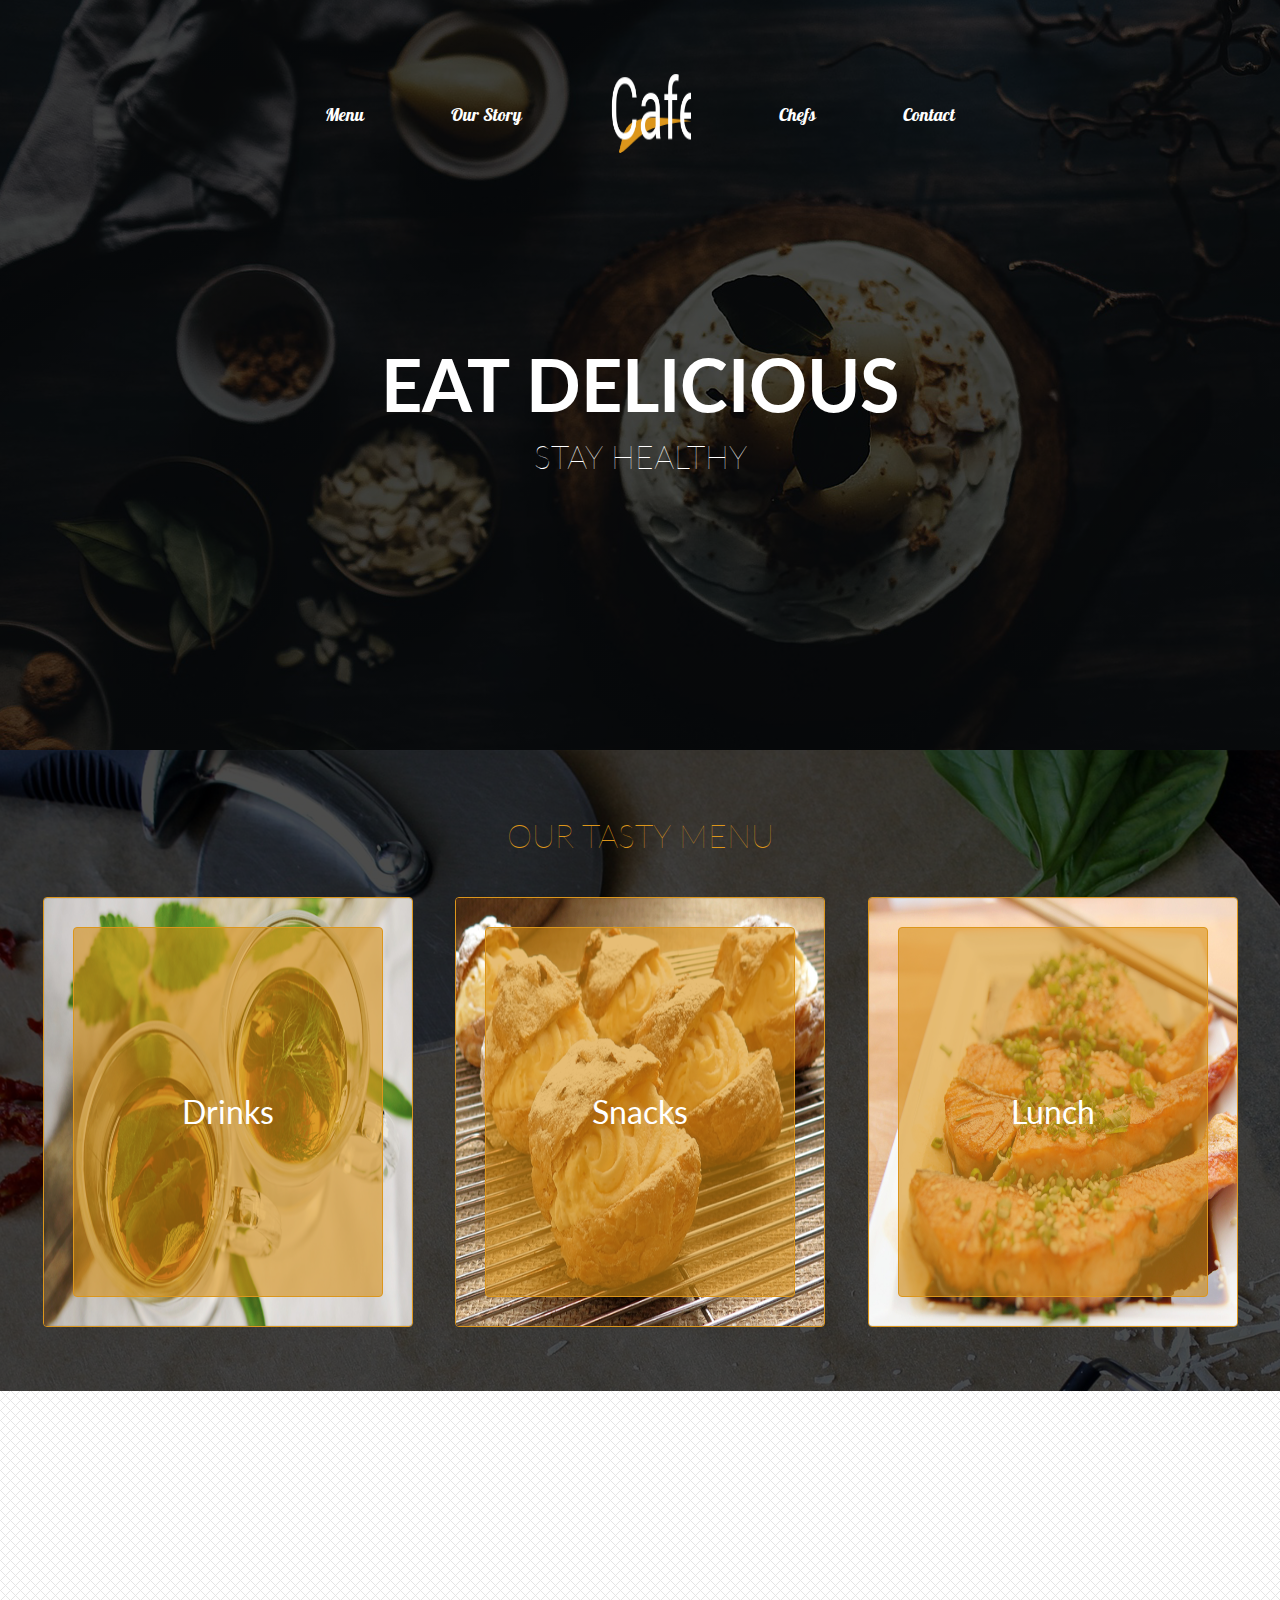
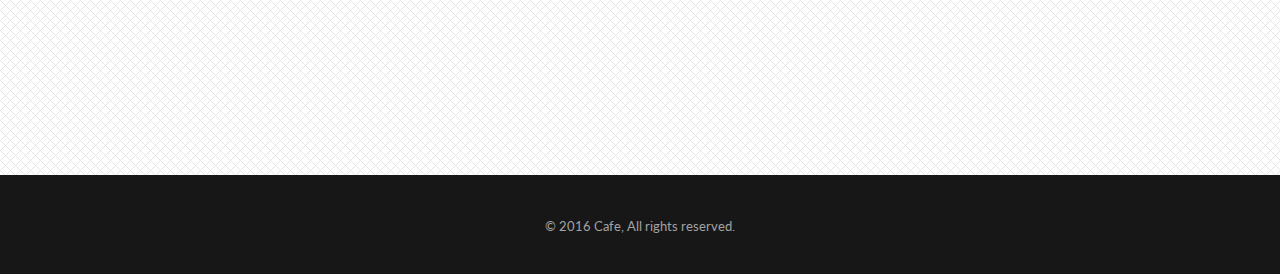
==== index.html @ c52a4cad "Google map added" ====
<!DOCTYPE html>
<html lang="en">
<head>
    <meta charset="UTF-8">
    <meta http-equiv="X-UA-Compatible" content="IE=edge">
    <meta name="viewport" content="width=device-width, initial-scale=1.0">
    <title>cafe</title>
    <link rel="shortcut icon" href="./assets/images/logo.png" type="image/x-icon">
    <!-- css -->
    <link rel="stylesheet" href="assets/css/style.css">
    <!-- responsive css -->
    <link rel="stylesheet" href="assets/css/responsive.css">
</head>
<body>
    
    <section class="container">
        <!-- header -->
        <header>
            <div class="bg-image">
                <nav>
                    <div class="responsive-logo">
                        <img src="assets/images/logo.png" alt="logo">
                    </div>
                    <div class="hamburger">
                        <div class="line1"></div>
                        <div class="line2"></div>
                        <div class="line3"></div>
                    </div>
                    <ul class="nav-links">
                        <li><a href="#menu">Menu</a></li>
                        <li><a href="our-story.html">Our Story</a></li>
    
                        <div class="logo">
                            <img src="assets/images/logo.png" alt="logo">
                        </div>
                        <li><a href="our-story.html#chef">Chefs</a></li>
                        <li><a href="#">Contact</a></li>
                    </ul>
                </nav>        
                <div class="hero-text">
                    <h1>Eat delicious</h1>
                    <h2>stay healthy</h2>
                </div>
            </div>
        </header>

        <!-- main -->
        <main>
            <!-- our menues -->
            <div id="menu" class="our-menu-container">
                <h2 class="text-center text-gold mb-3">Our tasty menu</h2>
                <div class="our-menu">
                    <div class="menu">
                        <img src="assets/images/drinks.png" alt="image">
                        <div class="menu-overlay">
                            <a href="#"><span>Drinks</span></a>
                        </div>
                    </div>
                    <div class="menu">
                        <img src="assets/images/snacks.png" alt="image">
                        <div class="menu-overlay">
                            <a href="#"><span>Snacks</span></a>
                        </div>
                    </div>
                    <div class="menu">
                        <img src="assets/images/lunch.png" alt="image">
                        <div class="menu-overlay">
                            <a href="#"><span>Lunch</span></a>
                        </div>
                    </div>
                </div>
            </div>

            <!-- google map -->
            <div class="google-map">
                <iframe src="https://www.google.com/maps/embed?pb=!1m18!1m12!1m3!1d3024.565555259404!2d-74.01563338477845!3d40.705564829332616!2m3!1f0!2f0!3f0!3m2!1i1024!2i768!4f13.1!3m3!1m2!1s0x89c2589a17a81551%3A0xc7db393ae1eff521!2sCharging%20Bull!5e0!3m2!1sen!2sbd!4v1621555816620!5m2!1sen!2sbd" style="border:0;" allowfullscreen="" loading="lazy"></iframe>
            </div>
        </main>

        <!-- footer -->
        <footer>
            <span>© 2016 Cafe, All rights reserved.</span>
        </footer>

    </section>

    <!-- script -->
    <script src="assets/js/script.js"></script>
</body>
</html>
---- assets/css/style.css ----
@import url('https://fonts.googleapis.com/css2?family=Lato&display=swap');
@import url('https://fonts.googleapis.com/css2?family=Pattaya&display=swap');
*{
    margin: 0;
    padding: 0;
    box-sizing: border-box;
}
html{
    scroll-behavior: smooth;
}
body{
    font-family: 'Lato', sans-serif;
    color: #2d2d2d;
    background-image: url('../images/pattern.png');
    line-height: 1.4;
}
a{
    text-decoration: none;
}
ul{
    list-style-type: none;
}
h1{
    font-size: 72px;
    text-transform: uppercase;
}
h2{
    font-size: 32px;
    text-transform: uppercase;
    font-weight: lighter;
}
li{
    font-family: 'Pattaya', sans-serif;
    font-size: 18px;
}
p{
    font-size: 16px;
}
span{
    font-size: 13px;
}
.text-gold{
    color: #DC961B;
}
.text-white{
    color: #FFFFFF;
}
.text-center{
    text-align: center;
}
.mb-3{
    margin-bottom: 3%;
}
.mb-5{
    margin-bottom: 5%;
}
.container{
    max-width: 1600px;
    width: 100%;
    margin: auto;
}

/* header */

header{
    opacity: 1;
    color: #FFFFFF;
    background-color: #171717;
    height: 750px;
}
.custom-header{
    background-color: #171717;
}
.bg-image{
    background-image: linear-gradient(rgba(0, 0, 0, 0.7), rgba(0, 0, 0, 0.7)), url('../images/slider.png');
    width: 100%;
    height: 750px;
}
.hero-text{
    text-align: center;
    padding-top: 8%;
}

/* navigation */

nav{
    width: 100%;
    display: flex;
    z-index: 10;
    padding: 5% 0;
}

.logo{
    padding:1vh 1vw;
    text-align: center;
}
.responsive-logo img {
    height: 2rem;
    width: 2rem;
    display: none;
}
.logo img {
    height: 5rem;
    width: 5rem;
}

.nav-links{
    display: flex;
    list-style: none; 
    width: 800px;
    margin: auto;
    padding: 0 0.7vw;
    justify-content: space-evenly;
    align-items: center;
}
.nav-links li a{
    text-decoration: none;
    margin: 0 0.8vw;
    color: #FFFFFF;
}
.nav-links li a:hover {
    color: #DC961B;
    transition: .4s;
}
.nav-links li {
    position: relative;
}

.hamburger div{
    width: 32px;
    height:3px;
    background: #f2f5f7;
    margin: 5px;
    transition: all 0.3s ease;
}
.hamburger{
    display: none;
}
.toggle .line1{
    transform: rotate(-45deg) translate(-5px,6px);
}
.toggle .line2{
    transition: all 0.7s ease;
    width:0;
}
.toggle .line3{
    transform: rotate(45deg) translate(-5px,-6px);
}

/* our tasty menu */

.our-menu-container{
    background-image: linear-gradient(rgba(0, 0, 0, 0.7), rgba(0, 0, 0, 0.7)), url('../images/our-tasty-menu.png'); 
    width: 100%;
    opacity: 1;
    padding: 5% 0;
}
.our-menu{
    display: flex;
    align-items: center;
    justify-content: space-evenly;
}
.menu{
    width: 370px;
    height: 430px;
    border-radius: 4px;
    position: relative;
}
.menu img{
    width: 370px;
    height: 430px;
    display: block;
    margin: auto;
    border-radius: 4px;
    border: 1px solid #DC961B;
}
.menu-overlay {
    position: absolute;
    top: 0;
    bottom: 0;
    top: 50%;
    left: 50%;
    -webkit-transform: translate(-50%, -50%);
    -ms-transform: translate(-50%, -50%);
    transform: translate(-50%, -50%);
    width: 310px;
    height: 370px;
    opacity: 1;
    border-radius: 4px;
    transition: .5s ease;
    background-color: #d68f1596;
    text-align: center;
    padding: 25px 10px;
    border: 1px solid #DC961B;
}
.menu-overlay span{
    color: white;
    font-size: 32px;
    position: absolute;
    top: 50%;
    left: 50%;
    -webkit-transform: translate(-50%, -50%);
    -ms-transform: translate(-50%, -50%);
    transform: translate(-50%, -50%);
    cursor: pointer;
}
.menu-overlay span:hover{
    font-size: 42px;
    transition: .2s;
    font-weight: bold;
}

/* the restaurant */

.the-restaurant{
    max-width: 800px;
    text-align: center;
    margin: 5% auto;
}

/* about us */

.about-us{
    background-image: linear-gradient(rgba(0, 0, 0, 0.7), rgba(0, 0, 0, 0.7)), url('../images/the-restaurant.png'); 
    width: 100%;
    padding: 5% 0;
    margin-bottom: 5%;
    opacity: 1;
    display: flex;
    align-items: center;
    justify-content: space-evenly;
}
.about{
    width: 370px;
    height: 430px;
    background-color: #1F1F19;
    border-radius: 4px;
    padding: 10px;
    -webkit-box-shadow: 0px 4px 9px -3px #000000; 
    box-shadow: 0px 4px 9px -3px #000000;
}
.about img{
    width: 347px;
    height: 200px;
    display: block;
    margin: 0 auto 6% auto;
}
.about p{
    color:#A3A3A3;
    text-align: left;
    width: 300px;
    margin: auto;
}

/* our story */

.our-story{
    text-align: center;
    display: flex;
    align-items: center;
    justify-content: space-evenly;
    margin-bottom: 5%;
}
.story{
    width: 300px;
}

/* our chefs */

.our-chef-container{
    background-image: linear-gradient(rgba(0, 0, 0, 0.7), rgba(0, 0, 0, 0.7)), url('../images/slider.png'); 
    width: 100%;
    padding: 5% 0;
    opacity: 1;
}
.our-chef{
    display: flex;
    align-items: center;
    justify-content: space-evenly;
}
.chef h2, .chef p{
    color: #FFFFFF;
    text-align: center;
}
.chef h2{
    font-weight: 100;
}
.chef:hover .chef-overlay {
    opacity: 1;
}
.chef{
    cursor: pointer;
    width: 277px;
    height: 450px;
    border-radius: 4px;
    position: relative;
}
.chef img{
    width: 277px;
    height: 370px;
    display: block;
    margin: 0 auto 6% auto;
    border-radius: 4px;
    border: 1px solid #DC961B;
    -webkit-box-shadow: 0px 4px 9px -3px #000000; 
    box-shadow: 0px 4px 9px -3px #000000;
}
.chef-overlay {
    position: absolute;
    top: 0;
    bottom: 0;
    left: 0;
    right: 0;
    width: 277px;
    height: 370px;
    opacity: 0;
    border-radius: 4px;
    transition: .5s ease;
    background-color: #131310e0;
    text-align: center;
    padding: 25px 10px;
}
.chef-overlay span{
    color: #A3A3A3;
}

/* google map */
.google-map{
    height: 0;
    padding-bottom: 30%;
    position: relative;
}
.google-map iframe{
    width: 100%;
    height: 100%;
    top: 0;
    left: 0;
    position: absolute;
}
/* footer */

footer{
    color: #A3A3A3;
    background-color: #171717;
    text-align: center;
    padding: 3% 0;
}
---- assets/css/responsive.css ----
@media only screen and (min-width:320px) and (max-width:800px){
    ul li{
        font-size: 16px;
    }
    h1{
        font-size: 70px;
    }
    h2{
        font-size: 26px;
    }
    p{
        font-size: 14px;
    }
    span{
        font-size: 13px;
    }
    .hero-text{
        padding-top: 15%;
    }
    .our-menu, .about-us, .our-story, .our-chef{
        flex-direction: column;
    }
    .about, .story, .menu, .chef{
        margin-bottom: 3%;
    }
    .about p{
        text-align: center;
    }
    .the-restaurant{
       padding-left: 15px;
       padding-right: 15px;
    }   
}

@media only screen and (min-width:801px) and (max-width:1150px){
    .menu{
        width: 280px;
        height: 340px;
    }
    .menu img{
        width: 280px;
        height: 340px;
    }
    .menu-overlay {
        width: 260px;
        height: 320px;
    }
    .about{
        width: 280px;
        height: 340px;
    }
    .about img{
        width: 257px;
        height: 110px;
    }
    .about p{
        width: 210px;
    }
    .chef{
        width: 187px;
        height: 360px;
    }
    .chef img{
        width: 187px;
        height: 280px;
    }
    .chef-overlay{
        width: 187px;
        height: 280px;
        overflow: scroll;
    }
}


@media screen and (max-width: 800px){
    header{
        height: 400px;
    }
    .custom-header{
        height: 50px;
    }
    .responsive-logo{
        padding:2vh 4vw;
    }
    .responsive-logo img {
        display: inline-block;
    }
    nav{
        position: fixed;
        z-index: 3;
        background-color: #171717e6;
        padding: 0;
    }
    .hamburger{
        display:block;
        position: absolute;
        cursor: pointer;
        right: 5%;
        top: 50%;
        transform: translate(-5%, -50%);
        z-index: 2;
        transition: all 0.7s ease;
    }
    .nav-links{
        position: fixed;
        background: #171717;
        height: 100vh;
        width: 100%;
        flex-direction: column;
        clip-path: circle(50px at 90% -20%);
        -webkit-clip-path: circle(50px at 90% -10%);
        transition: all 1s ease-out;
        pointer-events: none;
    }
    .nav-links.open{
        clip-path: circle(1000px at 90% -10%);
        -webkit-clip-path: circle(1000px at 90% -10%);
        pointer-events: all;
    }
    .nav-links li{
        opacity: 0;
    }
    .nav-links li:nth-child(1){
        transition: all 0.5s ease 0.2s;
    }
    .nav-links li:nth-child(2){
        transition: all 0.5s ease 0.4s;
    }
    .nav-links li:nth-child(3){
        transition: all 0.5s ease 0.6s;
    }
    .nav-links li:nth-child(4){
        transition: all 0.5s ease 0.7s;
    }
    .nav-links li:nth-child(5){
        transition: all 0.5s ease 0.8s;
    }
    .nav-links li:nth-child(6){
        transition: all 0.5s ease 0.9s;
        margin: 0;
    }
    .nav-links li:nth-child(7){
        transition: all 0.5s ease 1s;
        margin: 0;
    }
    li.fade{
        opacity: 1;
    }
}
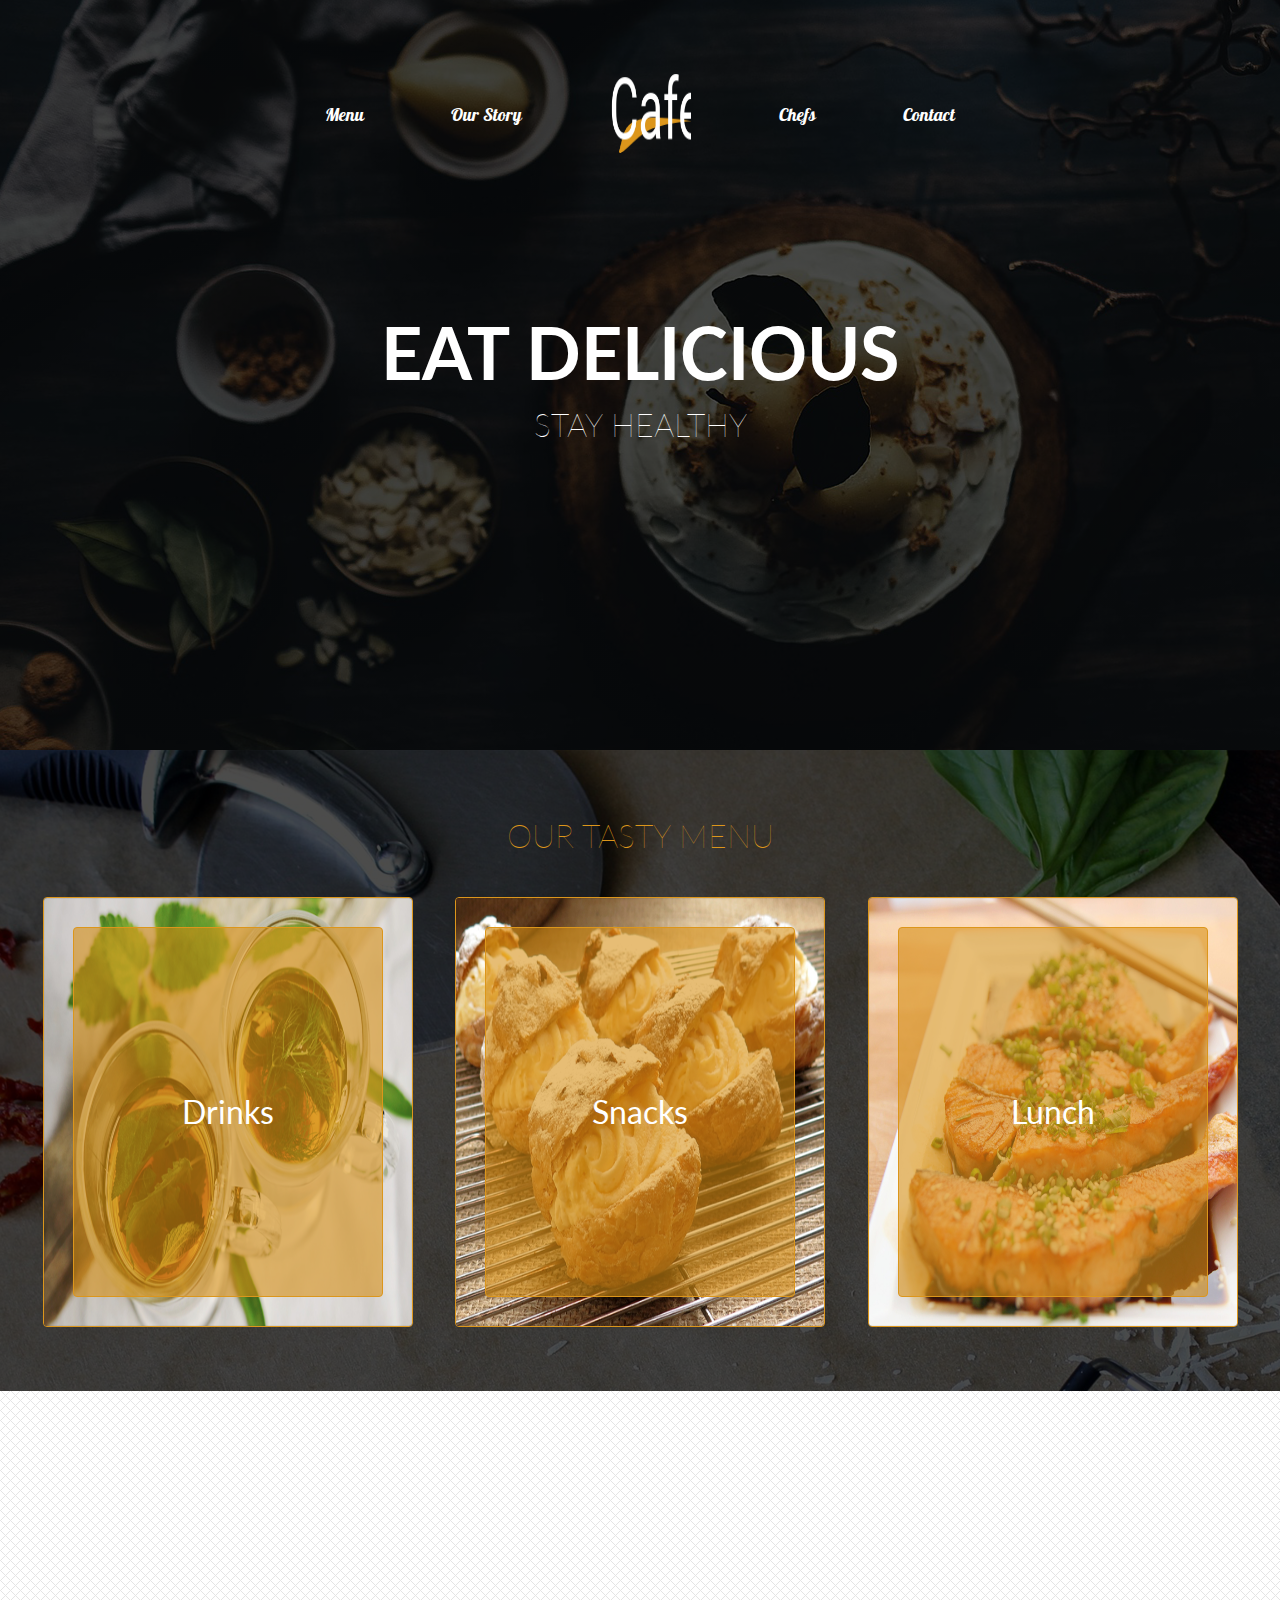
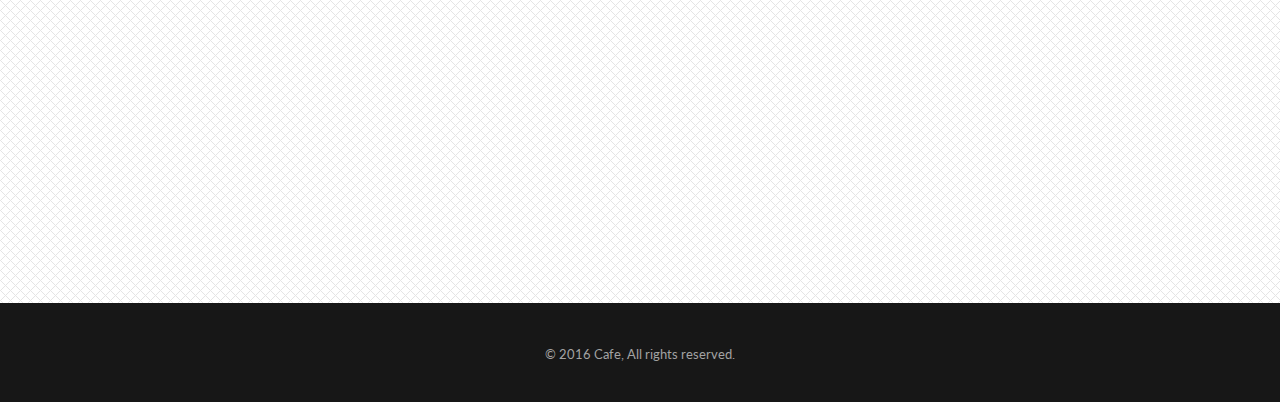
==== commit 7a917049: "Hero text issue fixed" ====
--- a/index.html
+++ b/index.html
@@ -34,7 +34,7 @@
                             <img src="assets/images/logo.png" alt="logo">
                         </div>
                         <li><a href="our-story.html#chef">Chefs</a></li>
-                        <li><a href="#">Contact</a></li>
+                        <li><a href="#contact">Contact</a></li>
                     </ul>
                 </nav>        
                 <div class="hero-text">
@@ -72,7 +72,7 @@
             </div>
 
             <!-- google map -->
-            <div class="google-map">
+            <div id="contact" class="google-map">
                 <iframe src="https://www.google.com/maps/embed?pb=!1m18!1m12!1m3!1d3024.565555259404!2d-74.01563338477845!3d40.705564829332616!2m3!1f0!2f0!3f0!3m2!1i1024!2i768!4f13.1!3m3!1m2!1s0x89c2589a17a81551%3A0xc7db393ae1eff521!2sCharging%20Bull!5e0!3m2!1sen!2sbd!4v1621555816620!5m2!1sen!2sbd" style="border:0;" allowfullscreen="" loading="lazy"></iframe>
             </div>
         </main>
--- a/assets/css/style.css
+++ b/assets/css/style.css
@@ -74,11 +74,15 @@
 .bg-image{
     background-image: linear-gradient(rgba(0, 0, 0, 0.7), rgba(0, 0, 0, 0.7)), url('../images/slider.png');
     width: 100%;
-    height: 750px;
+    height: 100%;
+    position: relative;
 }
 .hero-text{
     text-align: center;
-    padding-top: 8%;
+    position: absolute;
+    top: 50%;
+    left: 50%;
+    transform: translate(-50%, -50%);
 }
 
 /* navigation */
@@ -327,7 +331,7 @@
 /* google map */
 .google-map{
     height: 0;
-    padding-bottom: 30%;
+    padding-bottom: 40%;
     position: relative;
 }
 .google-map iframe{
--- a/assets/css/responsive.css
+++ b/assets/css/responsive.css
@@ -13,9 +13,6 @@
     }
     span{
         font-size: 13px;
-    }
-    .hero-text{
-        padding-top: 15%;
     }
     .our-menu, .about-us, .our-story, .our-chef{
         flex-direction: column;
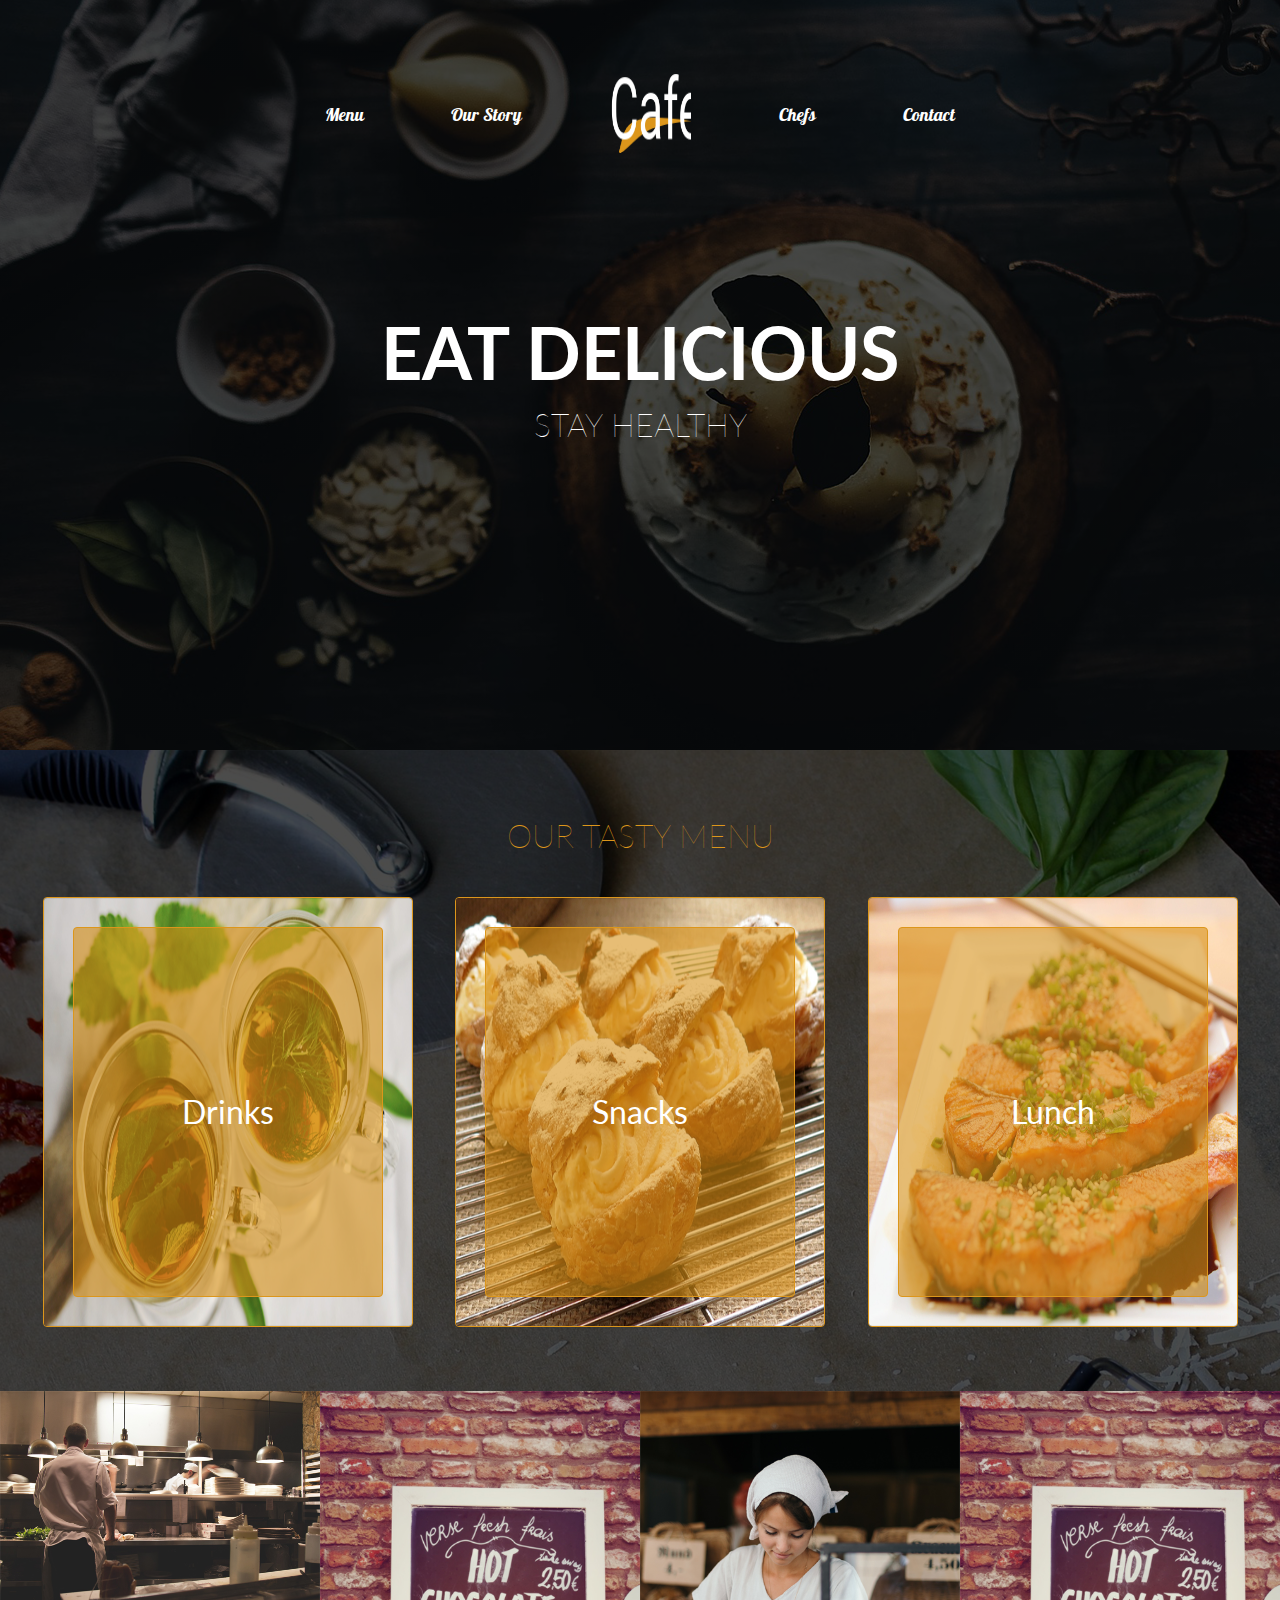
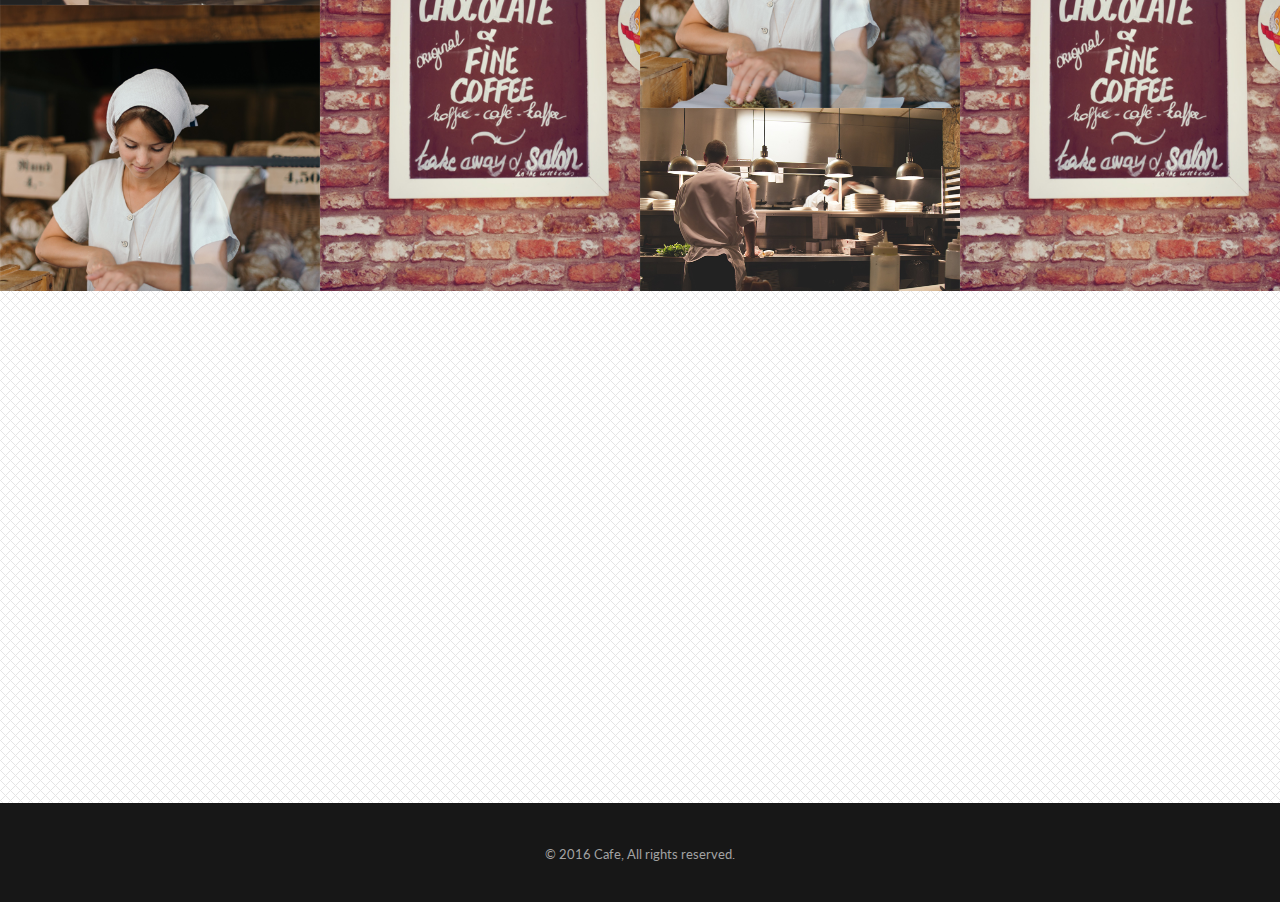
==== commit 06d20aca: "Gallery added" ====
--- a/index.html
+++ b/index.html
@@ -19,7 +19,7 @@
             <div class="bg-image">
                 <nav>
                     <div class="responsive-logo">
-                        <img src="assets/images/logo.png" alt="logo">
+                        <a href="index.html"> <img src="assets/images/logo.png" alt="logo"></a>
                     </div>
                     <div class="hamburger">
                         <div class="line1"></div>
@@ -31,7 +31,7 @@
                         <li><a href="our-story.html">Our Story</a></li>
     
                         <div class="logo">
-                            <img src="assets/images/logo.png" alt="logo">
+                            <a href="index.html"> <img src="assets/images/logo.png" alt="logo"></a>
                         </div>
                         <li><a href="our-story.html#chef">Chefs</a></li>
                         <li><a href="#contact">Contact</a></li>
@@ -71,6 +71,24 @@
                 </div>
             </div>
 
+            <!-- gallery -->
+            <div class="row"> 
+                <div class="column">
+                    <img src="assets/images/gallery04.png" style="width:100%">
+                    <img src="assets/images/gallery03.png" style="width:100%">
+                </div>
+                <div class="column">
+                    <img src="assets/images/gallery02.png" style="width:100%">
+                </div>  
+                <div class="column">
+                    <img src="assets/images/gallery03.png" style="width:100%">
+                    <img src="assets/images/gallery04.png" style="width:100%">
+                </div>
+                <div class="column">
+                    <img src="assets/images/gallery02.png" style="width:100%">
+                </div>
+              </div>
+
             <!-- google map -->
             <div id="contact" class="google-map">
                 <iframe src="https://www.google.com/maps/embed?pb=!1m18!1m12!1m3!1d3024.565555259404!2d-74.01563338477845!3d40.705564829332616!2m3!1f0!2f0!3f0!3m2!1i1024!2i768!4f13.1!3m3!1m2!1s0x89c2589a17a81551%3A0xc7db393ae1eff521!2sCharging%20Bull!5e0!3m2!1sen!2sbd!4v1621555816620!5m2!1sen!2sbd" style="border:0;" allowfullscreen="" loading="lazy"></iframe>
--- a/assets/css/style.css
+++ b/assets/css/style.css
@@ -328,6 +328,26 @@
     color: #A3A3A3;
 }
 
+/* gallery */
+.row {
+    display: -ms-flexbox; /* IE10 */
+    display: flex;
+    -ms-flex-wrap: wrap; /* IE10 */
+    flex-wrap: wrap;
+    height: 500px;
+    overflow: hidden;
+}
+  
+.column {
+    -ms-flex: 25%; /* IE10 */
+    flex: 25%;
+    max-width: 25%;
+}
+.column img {
+    vertical-align: middle;
+    width: 100%;
+}
+  
 /* google map */
 .google-map{
     height: 0;
--- a/assets/css/responsive.css
+++ b/assets/css/responsive.css
@@ -28,8 +28,29 @@
        padding-right: 15px;
     }   
 }
+@media screen and (max-width: 1150px) {
+    .row {
+      display: none;
+    }
+}
+  
+@media only screen and (min-width:801px) and (max-width:1150px){
 
-@media only screen and (min-width:801px) and (max-width:1150px){
+    ul li{
+        font-size: 16px;
+    }
+    h1{
+        font-size: 70px;
+    }
+    h2{
+        font-size: 26px;
+    }
+    p{
+        font-size: 14px;
+    }
+    span{
+        font-size: 13px;
+    }
     .menu{
         width: 280px;
         height: 340px;
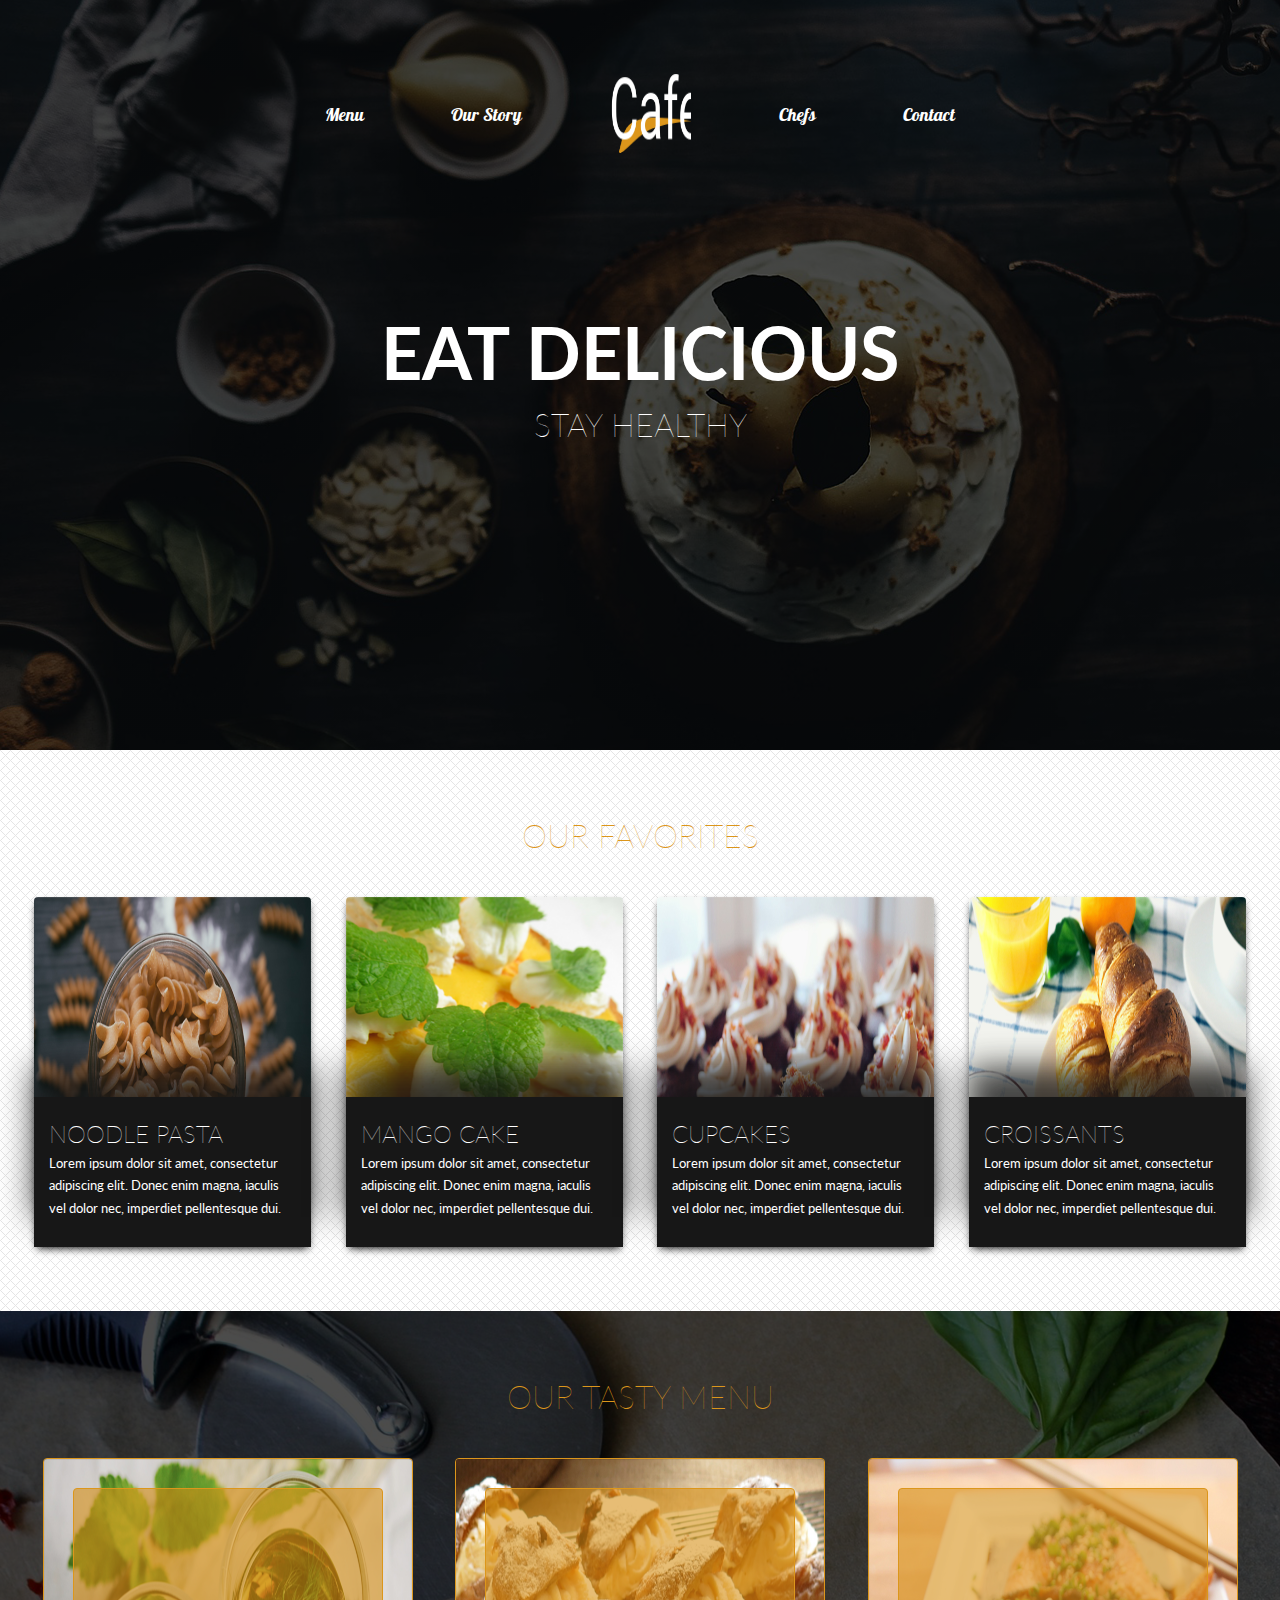
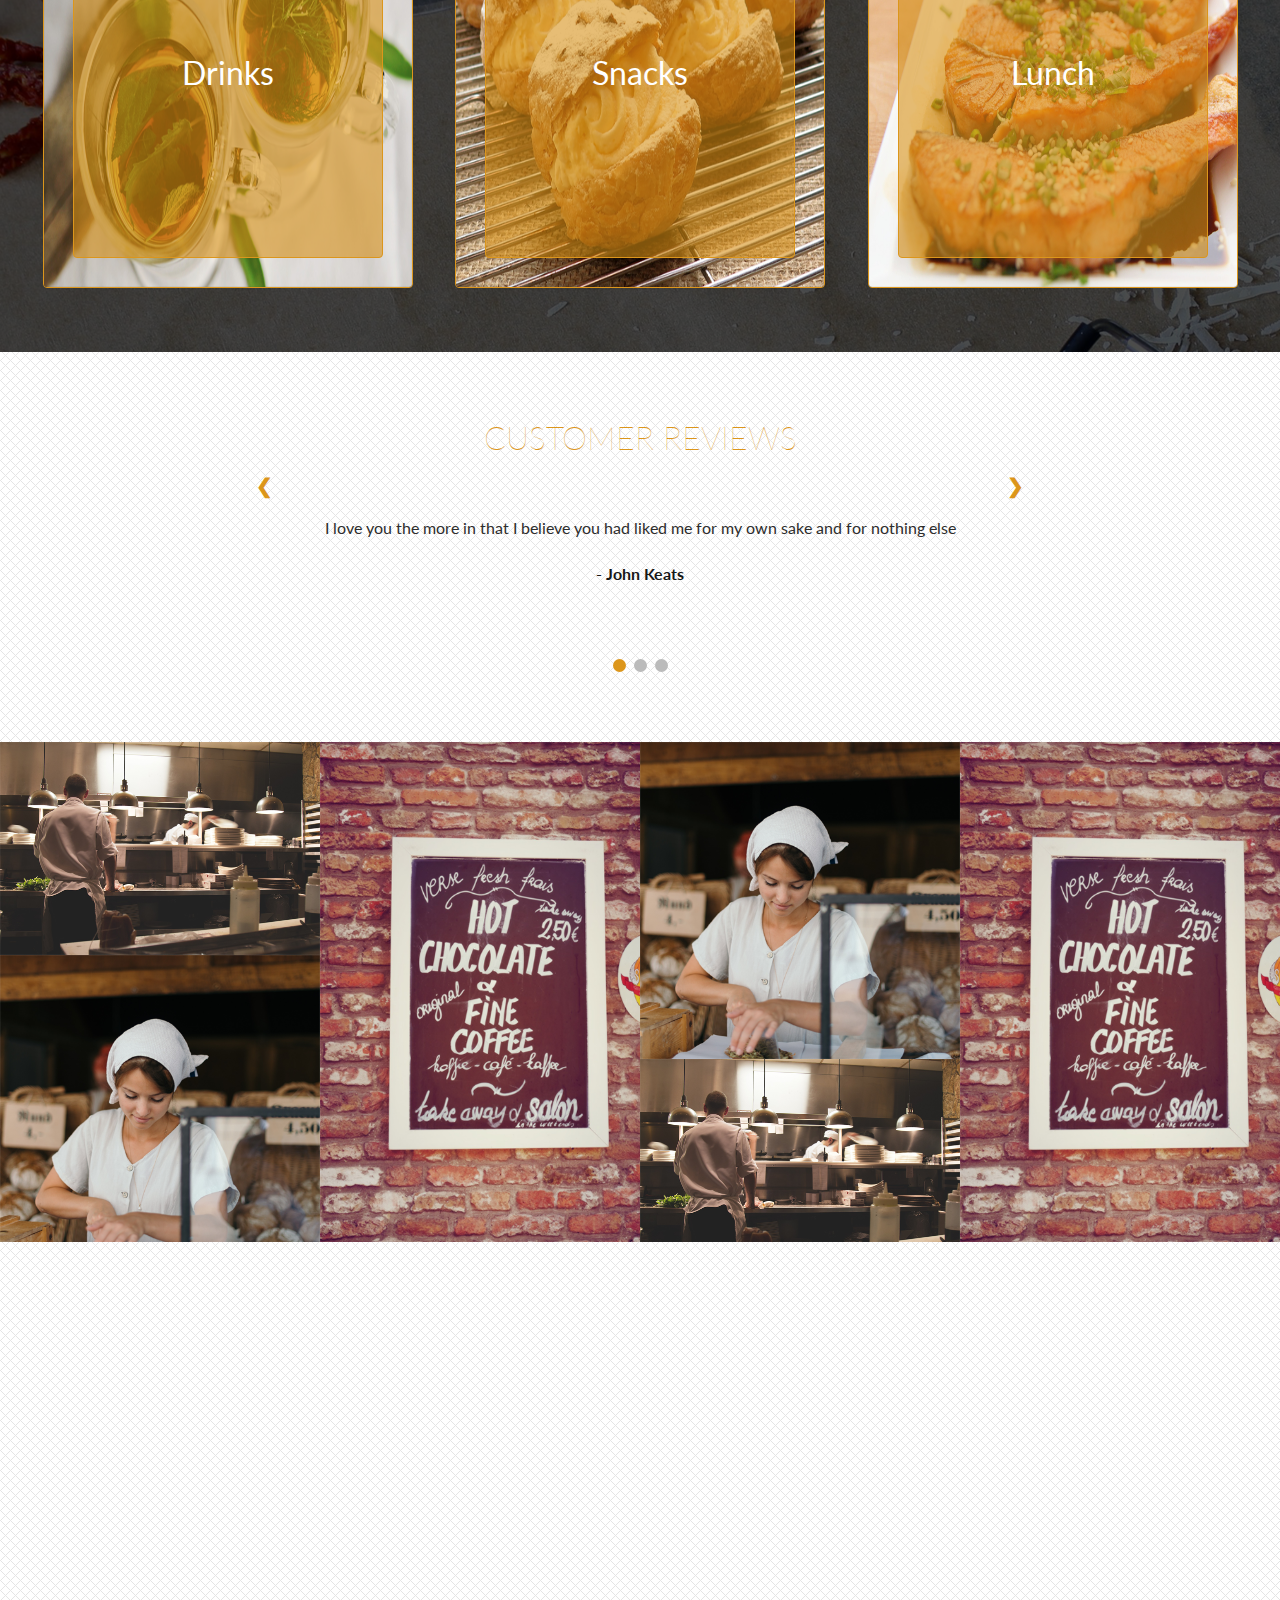
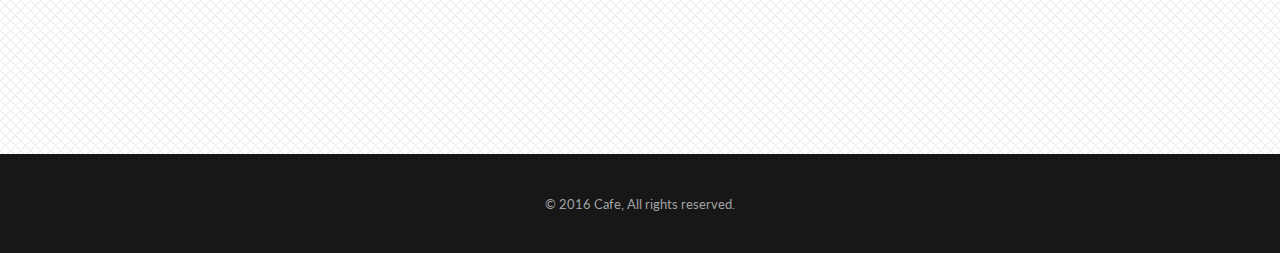
==== commit 307bda34: "Content added" ====
--- a/index.html
+++ b/index.html
@@ -27,7 +27,7 @@
                         <div class="line3"></div>
                     </div>
                     <ul class="nav-links">
-                        <li><a href="#menu">Menu</a></li>
+                        <li><a href="#favorite-menu">Menu</a></li>
                         <li><a href="our-story.html">Our Story</a></li>
     
                         <div class="logo">
@@ -46,6 +46,42 @@
 
         <!-- main -->
         <main>
+
+            <!-- our favorite -->
+            <div  id="favorite-menu" class="our-favorite-container">
+                <h2 class="text-center mb-3 text-gold">Our Favorites</h2>
+                <div class="our-favorite">
+                    <div class="favorite">
+                        <img src="assets/images/pasta.png" alt="image">
+                        <div class="favorite-overlay">
+                            <h3 class="text-white">Noodle Pasta</h3>
+                            <span>Lorem ipsum dolor sit amet, consectetur adipiscing elit. Donec enim magna, iaculis vel dolor nec, imperdiet pellentesque dui.</span>
+                        </div>
+                    </div>
+                    <div class="favorite">
+                        <img src="assets/images/cake.png" alt="image">
+                        <div class="favorite-overlay">
+                            <h3 class="text-white">Mango Cake</h3>
+                            <span>Lorem ipsum dolor sit amet, consectetur adipiscing elit. Donec enim magna, iaculis vel dolor nec, imperdiet pellentesque dui. </span>
+                        </div>
+                    </div>
+                    <div class="favorite">
+                        <img src="assets/images/cupcake.png" alt="image">
+                        <div class="favorite-overlay">
+                            <h3 class="text-white">Cupcakes</h3>
+                            <span>Lorem ipsum dolor sit amet, consectetur adipiscing elit. Donec enim magna, iaculis vel dolor nec, imperdiet pellentesque dui. </span>
+                        </div>
+                    </div>
+                    <div class="favorite">
+                        <img src="assets/images/croissant.png" alt="image">
+                        <div class="favorite-overlay">
+                            <h3 class="text-white">Croissants</h3>
+                            <span>Lorem ipsum dolor sit amet, consectetur adipiscing elit. Donec enim magna, iaculis vel dolor nec, imperdiet pellentesque dui. </span>
+                        </div>
+                    </div>
+                </div>
+            </div>
+
             <!-- our menues -->
             <div id="menu" class="our-menu-container">
                 <h2 class="text-center text-gold mb-3">Our tasty menu</h2>
@@ -70,6 +106,35 @@
                     </div>
                 </div>
             </div>
+
+            <!-- customer review -->
+            <div class="slideshow-container">
+                <h2 class="text-center text-gold mb-3">Customer reviews</h2>
+                <div class="mySlides">
+                    <p>I love you the more in that I believe you had liked me for my own sake and for nothing else</p>
+                    <p class="author">- John Keats</p>
+                </div>
+                
+                <div class="mySlides">
+                    <p>But man is not made for defeat. A man can be destroyed but not defeated.</p>
+                    <p class="author">- Ernest Hemingway</p>
+                </div>
+                
+                <div class="mySlides">
+                    <p>I have not failed. I've just found 10,000 ways that won't work.</p>
+                    <p class="author">- Thomas A. Edison</p>
+                </div>
+                
+                <a class="prev" onclick="plusSlides(-1)">❮</a>
+                <a class="next" onclick="plusSlides(1)">❯</a>
+                
+            </div>
+                
+                <div class="dot-container">
+                    <span class="dot" onclick="currentSlide(1)"></span> 
+                    <span class="dot" onclick="currentSlide(2)"></span> 
+                    <span class="dot" onclick="currentSlide(3)"></span> 
+                </div>
 
             <!-- gallery -->
             <div class="row"> 
--- a/assets/css/style.css
+++ b/assets/css/style.css
@@ -29,6 +29,12 @@
     text-transform: uppercase;
     font-weight: lighter;
 }
+h3{
+    font-size: 24px;
+    text-transform: uppercase;
+    font-weight: lighter;
+}
+
 li{
     font-family: 'Pattaya', sans-serif;
     font-size: 18px;
@@ -149,6 +155,51 @@
 }
 .toggle .line3{
     transform: rotate(45deg) translate(-5px,-6px);
+}
+
+/* our favorite */
+
+.our-favorite-container{
+    width: 100%;
+    padding: 5% 0;
+    opacity: 1;
+}
+.our-favorite{
+    display: flex;
+    align-items: center;
+    justify-content: space-evenly;
+}
+
+.favorite{
+    cursor: pointer;
+    width: 277px;
+    height: 350px;
+    border-radius: 4px;
+    position: relative;
+}
+.favorite img{
+    width: 277px;
+    height: 350px;
+    display: block;
+    margin: 0 auto 6% auto;
+    border-radius: 4px;
+    -webkit-box-shadow: 0px 4px 9px -3px #000000; 
+    box-shadow: 0px 4px 9px -3px #000000;
+}
+.favorite-overlay {
+    position: absolute;
+    bottom: 0;
+    width: 277px;
+    height: 150px;
+    opacity: 1;
+    transition: .5s ease;
+    background-color: #171717;
+    padding: 20px 15px;
+    -webkit-box-shadow: 0px -30px 30px 0px rgba(23,23,23,0.8); 
+    box-shadow: 0px -30px 30px 0px rgba(23,23,23,0.8);
+}
+.favorite-overlay span{
+    color: #FFFFFF;
 }
 
 /* our tasty menu */
@@ -327,19 +378,84 @@
 .chef-overlay span{
     color: #A3A3A3;
 }
+/* customer review */
+
+.slideshow-container {
+    position: relative;
+    padding-top: 5%;
+    width: 800px;
+    margin: auto;
+}
+  
+.mySlides {
+    display: none;
+    text-align: center;
+    padding: 4% 2%;
+}
+
+.prev, .next {
+    cursor: pointer;
+    position: absolute;
+    top: 50%;
+    width: auto;
+    margin-top: -30px;
+    padding: 16px;
+    color: #DC961B;
+    font-weight: bold;
+    font-size: 20px;
+    border-radius: 0 3px 3px 0;
+    user-select: none;
+}
+
+.next {
+    position: absolute;
+    right: 0;
+    border-radius: 3px 0 0 3px;
+}
+
+.prev:hover, .next:hover {
+    background-color: #171717;
+    color:#FFFFFF;
+}
+
+.dot-container {
+    text-align: center;
+    padding: 3% 0 5% 0;
+}
+
+.dot {
+    cursor: pointer;
+    height: 13px;
+    width: 13px;
+    margin: 0 2px;
+    background-color: #bbb;
+    border-radius: 50%;
+    display: inline-block;
+    transition: background-color 0.6s ease;
+}
+
+.active, .dot:hover {
+    background-color: #DC961B;
+}
+
+.author {
+    margin-top: 3%;
+    font-weight: bold;
+    color: #171717;
+}
 
 /* gallery */
 .row {
-    display: -ms-flexbox; /* IE10 */
-    display: flex;
-    -ms-flex-wrap: wrap; /* IE10 */
+    display: -ms-flexbox;
+    display: flex;
+    -ms-flex-wrap: wrap; 
     flex-wrap: wrap;
     height: 500px;
     overflow: hidden;
 }
   
 .column {
-    -ms-flex: 25%; /* IE10 */
+    -ms-flex: 25%;
     flex: 25%;
     max-width: 25%;
 }
--- a/assets/css/responsive.css
+++ b/assets/css/responsive.css
@@ -8,16 +8,19 @@
     h2{
         font-size: 26px;
     }
+    h3{
+        font-size: 20px;
+    }
     p{
         font-size: 14px;
     }
     span{
         font-size: 13px;
     }
-    .our-menu, .about-us, .our-story, .our-chef{
+    .our-menu, .about-us, .our-story, .our-chef, .our-favorite{
         flex-direction: column;
     }
-    .about, .story, .menu, .chef{
+    .about, .story, .menu, .chef, .favorite{
         margin-bottom: 3%;
     }
     .about p{
@@ -26,73 +29,18 @@
     .the-restaurant{
        padding-left: 15px;
        padding-right: 15px;
-    }   
-}
-@media screen and (max-width: 1150px) {
-    .row {
-      display: none;
     }
-}
-  
-@media only screen and (min-width:801px) and (max-width:1150px){
+    .slideshow-container{
+        width: 100%;
+    }
+    .mySlides {
+        padding: 0 15%;
+    }
 
-    ul li{
-        font-size: 16px;
-    }
-    h1{
-        font-size: 70px;
-    }
-    h2{
-        font-size: 26px;
-    }
-    p{
-        font-size: 14px;
-    }
-    span{
-        font-size: 13px;
-    }
-    .menu{
-        width: 280px;
-        height: 340px;
-    }
-    .menu img{
-        width: 280px;
-        height: 340px;
-    }
-    .menu-overlay {
-        width: 260px;
-        height: 320px;
-    }
-    .about{
-        width: 280px;
-        height: 340px;
-    }
-    .about img{
-        width: 257px;
-        height: 110px;
-    }
-    .about p{
-        width: 210px;
-    }
-    .chef{
-        width: 187px;
-        height: 360px;
-    }
-    .chef img{
-        width: 187px;
-        height: 280px;
-    }
-    .chef-overlay{
-        width: 187px;
-        height: 280px;
-        overflow: scroll;
-    }
-}
+    /*navigation bar */
 
-
-@media screen and (max-width: 800px){
     header{
-        height: 400px;
+        height: 500px;
     }
     .custom-header{
         height: 50px;
@@ -165,3 +113,80 @@
         opacity: 1;
     }
 }
+/* gallery */
+@media screen and (max-width: 1150px) {
+    .row {
+      display: none;
+    }
+}
+
+@media only screen and (min-width:801px) and (max-width:1150px){
+
+    ul li{
+        font-size: 16px;
+    }
+    h1{
+        font-size: 70px;
+    }
+    h2{
+        font-size: 26px;
+    }
+    h3{
+        font-size: 20px;
+    }
+    p{
+        font-size: 14px;
+    }
+    span{
+        font-size: 13px;
+    }
+    .favorite{
+        width: 187px;
+        height: 260px;
+    }
+    .favorite img{
+        width: 187px;
+        height: 260px;
+    }
+    .favorite-overlay{
+        width: 187px;
+        padding: 10px 5px;
+        text-align: center;
+    }
+    .menu{
+        width: 280px;
+        height: 340px;
+    }
+    .menu img{
+        width: 280px;
+        height: 340px;
+    }
+    .menu-overlay {
+        width: 260px;
+        height: 320px;
+    }
+    .about{
+        width: 280px;
+        height: 340px;
+    }
+    .about img{
+        width: 257px;
+        height: 110px;
+    }
+    .about p{
+        width: 210px;
+    }
+    .chef{
+        width: 187px;
+        height: 360px;
+    }
+    .chef img{
+        width: 187px;
+        height: 280px;
+    }
+    .chef-overlay{
+        width: 187px;
+        height: 280px;
+        overflow: scroll;
+    }
+}
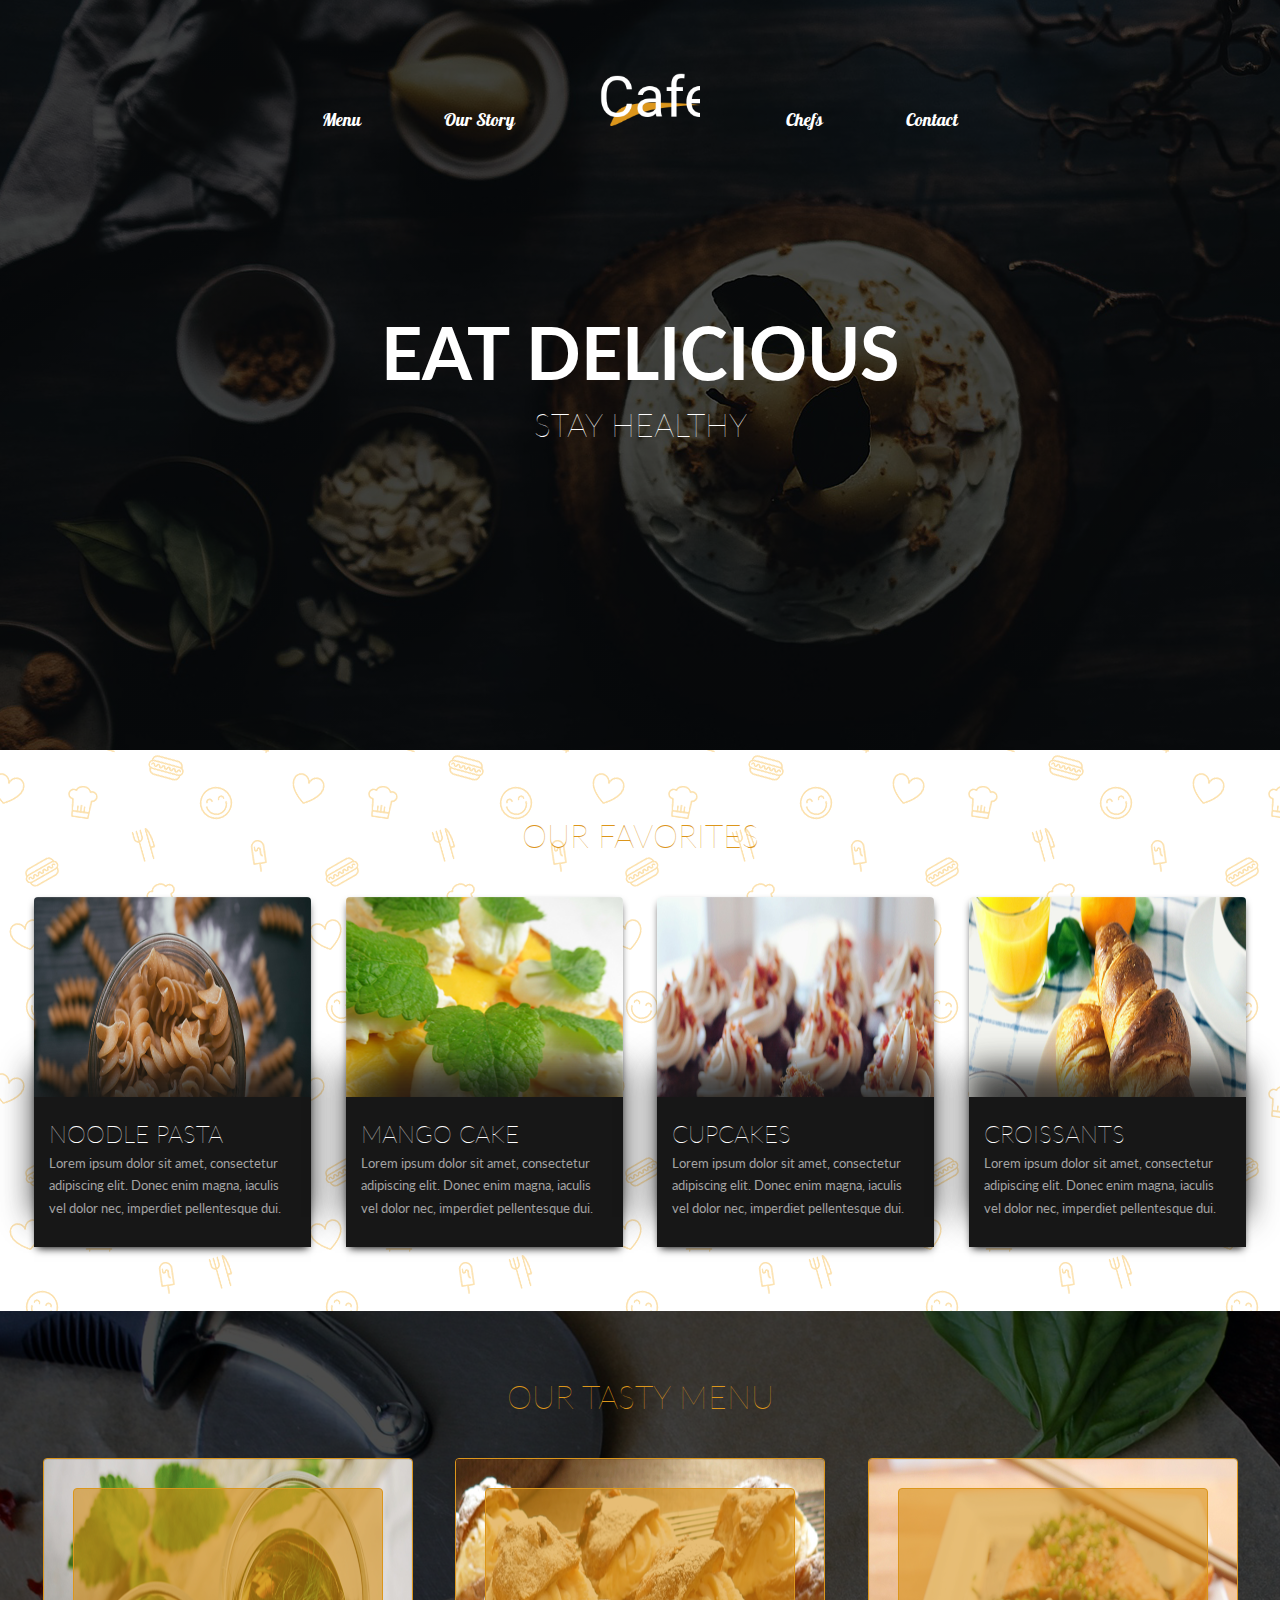
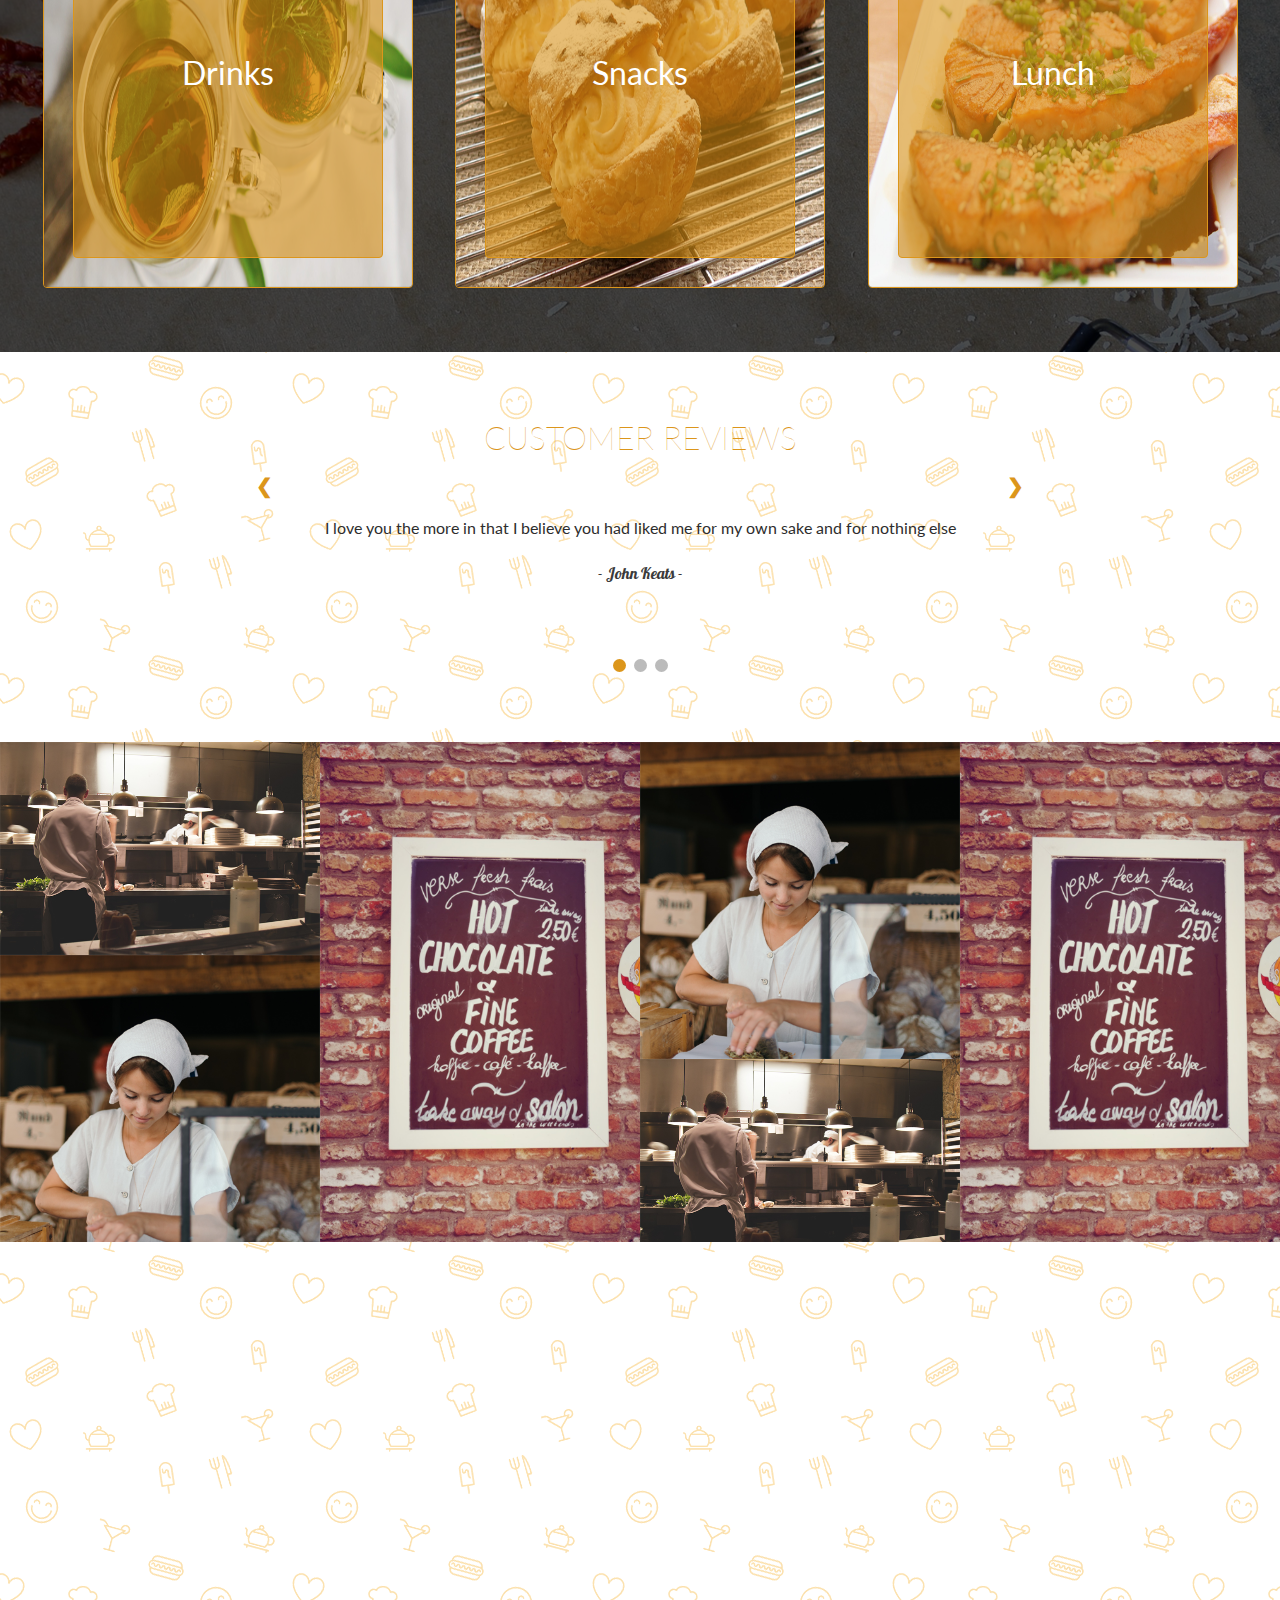
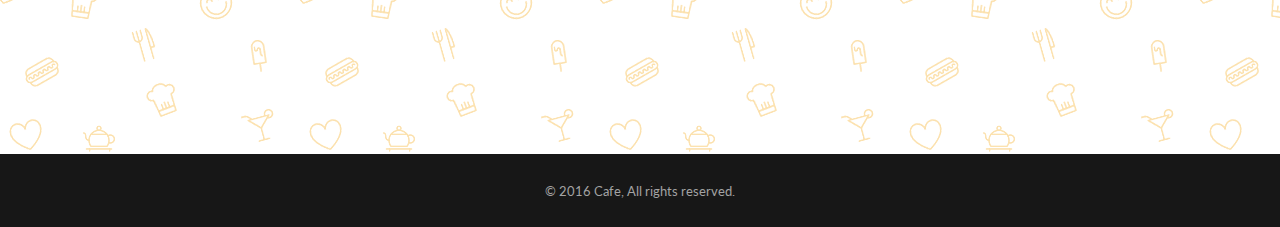
==== commit 4c06d887: "Design customizedd" ====
--- a/index.html
+++ b/index.html
@@ -46,7 +46,6 @@
 
         <!-- main -->
         <main>
-
             <!-- our favorite -->
             <div  id="favorite-menu" class="our-favorite-container">
                 <h2 class="text-center mb-3 text-gold">Our Favorites</h2>
@@ -112,17 +111,17 @@
                 <h2 class="text-center text-gold mb-3">Customer reviews</h2>
                 <div class="mySlides">
                     <p>I love you the more in that I believe you had liked me for my own sake and for nothing else</p>
-                    <p class="author">- John Keats</p>
+                    <p class="author">- John Keats -</p>
                 </div>
                 
                 <div class="mySlides">
                     <p>But man is not made for defeat. A man can be destroyed but not defeated.</p>
-                    <p class="author">- Ernest Hemingway</p>
+                    <p class="author">- Ernest Hemingway -</p>
                 </div>
                 
                 <div class="mySlides">
                     <p>I have not failed. I've just found 10,000 ways that won't work.</p>
-                    <p class="author">- Thomas A. Edison</p>
+                    <p class="author">- Thomas A. Edison -</p>
                 </div>
                 
                 <a class="prev" onclick="plusSlides(-1)">❮</a>
--- a/assets/css/style.css
+++ b/assets/css/style.css
@@ -11,8 +11,9 @@
 body{
     font-family: 'Lato', sans-serif;
     color: #2d2d2d;
-    background-image: url('../images/pattern.png');
+    background-image: url('../images/food.png');
     line-height: 1.4;
+    background-blend-mode:color-burn;
 }
 a{
     text-decoration: none;
@@ -110,8 +111,7 @@
     display: none;
 }
 .logo img {
-    height: 5rem;
-    width: 5rem;
+    width: 100px;
 }
 
 .nav-links{
@@ -121,7 +121,7 @@
     margin: auto;
     padding: 0 0.7vw;
     justify-content: space-evenly;
-    align-items: center;
+    align-items: baseline;
 }
 .nav-links li a{
     text-decoration: none;
@@ -199,7 +199,7 @@
     box-shadow: 0px -30px 30px 0px rgba(23,23,23,0.8);
 }
 .favorite-overlay span{
-    color: #FFFFFF;
+    color: #A3A3A3;
 }
 
 /* our tasty menu */
@@ -440,8 +440,8 @@
 
 .author {
     margin-top: 3%;
-    font-weight: bold;
-    color: #171717;
+    color: #171717db;
+    font-family: 'Pattaya', sans-serif;
 }
 
 /* gallery */
@@ -483,5 +483,5 @@
     color: #A3A3A3;
     background-color: #171717;
     text-align: center;
-    padding: 3% 0;
+    padding: 2% 0;
 }--- a/assets/css/responsive.css
+++ b/assets/css/responsive.css
@@ -1,4 +1,7 @@
 @media only screen and (min-width:320px) and (max-width:800px){
+    body{
+        background-image: url('../images/pattern.png');
+    }
     ul li{
         font-size: 16px;
     }
@@ -54,7 +57,7 @@
     nav{
         position: fixed;
         z-index: 3;
-        background-color: #171717e6;
+        background-color: #171717;
         padding: 0;
     }
     .hamburger{
@@ -77,6 +80,7 @@
         -webkit-clip-path: circle(50px at 90% -10%);
         transition: all 1s ease-out;
         pointer-events: none;
+        align-items: center;
     }
     .nav-links.open{
         clip-path: circle(1000px at 90% -10%);
@@ -141,16 +145,16 @@
         font-size: 13px;
     }
     .favorite{
-        width: 187px;
-        height: 260px;
+        width: 200px;
+        height: 273px;
     }
     .favorite img{
-        width: 187px;
-        height: 260px;
+        width: 200px;
+        height: 273px;
     }
     .favorite-overlay{
-        width: 187px;
-        padding: 10px 5px;
+        width: 200px;
+        padding: 5px 15px;
         text-align: center;
     }
     .menu{
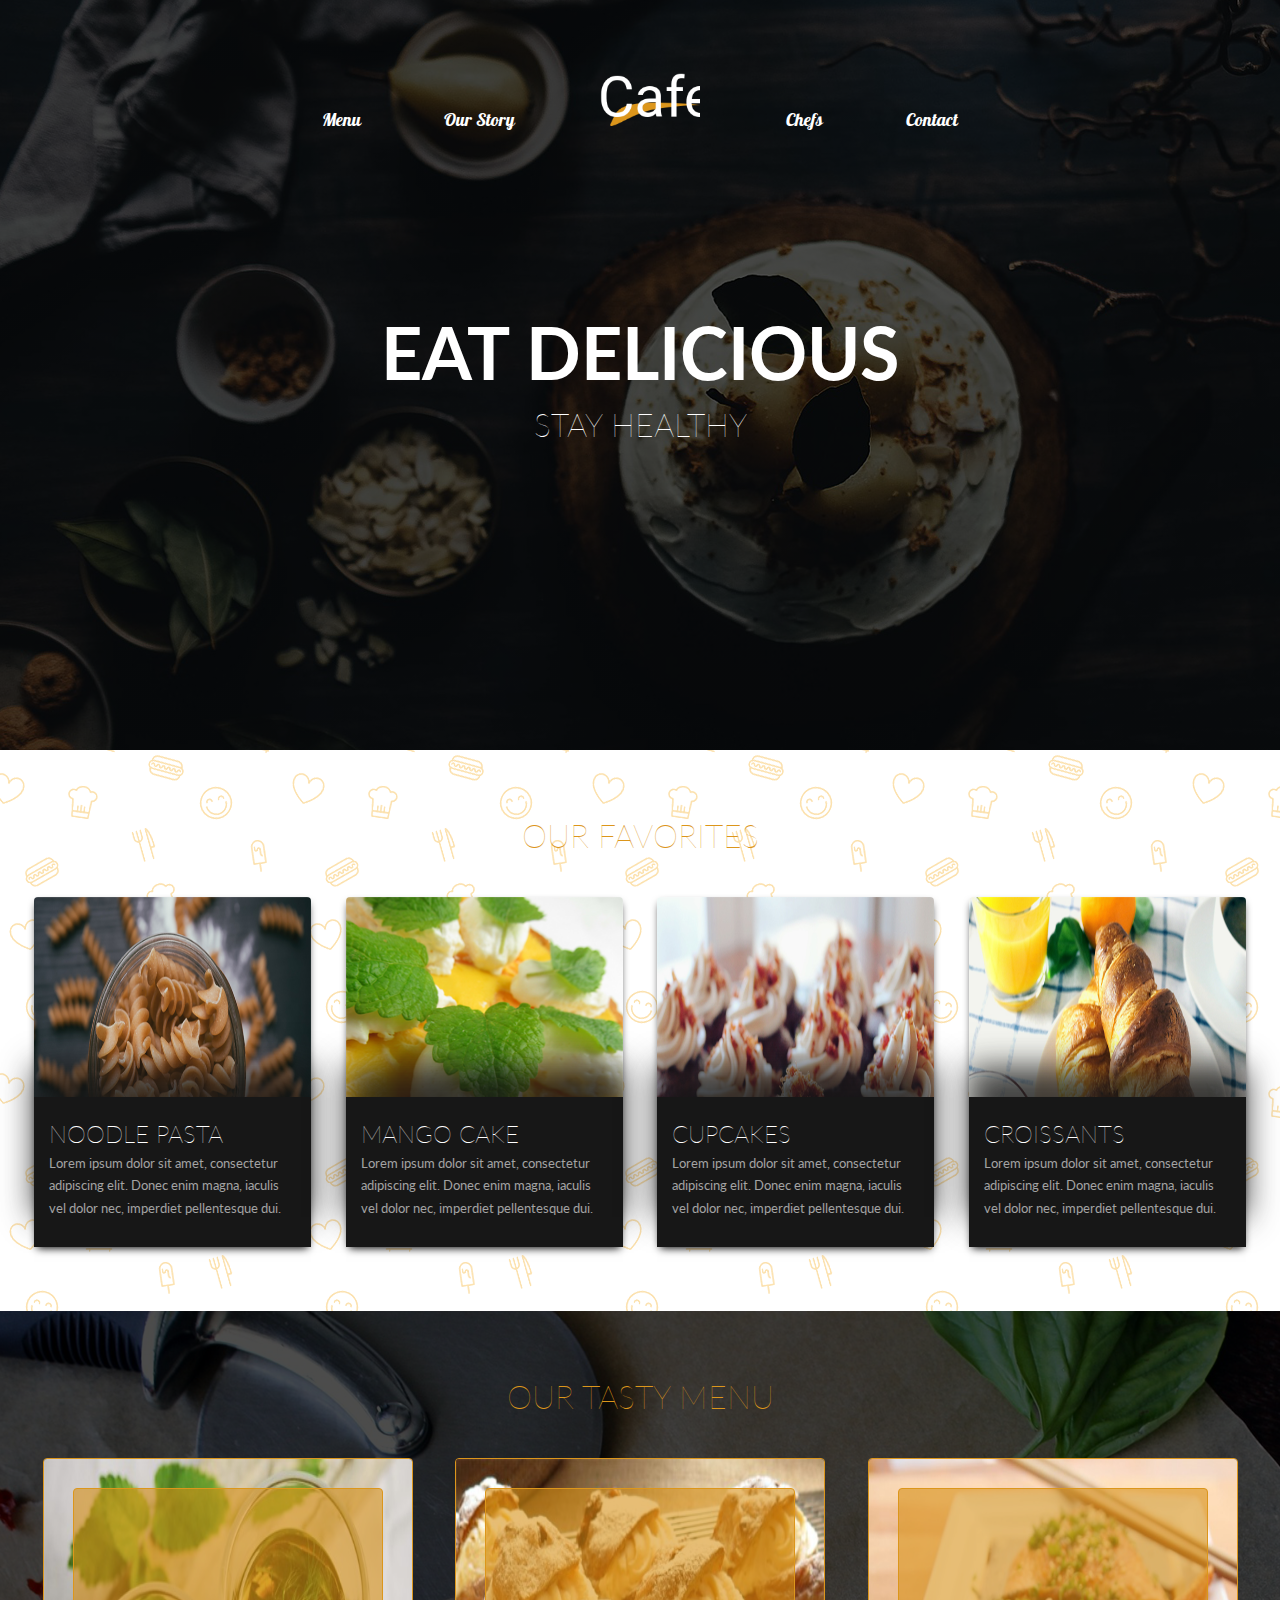
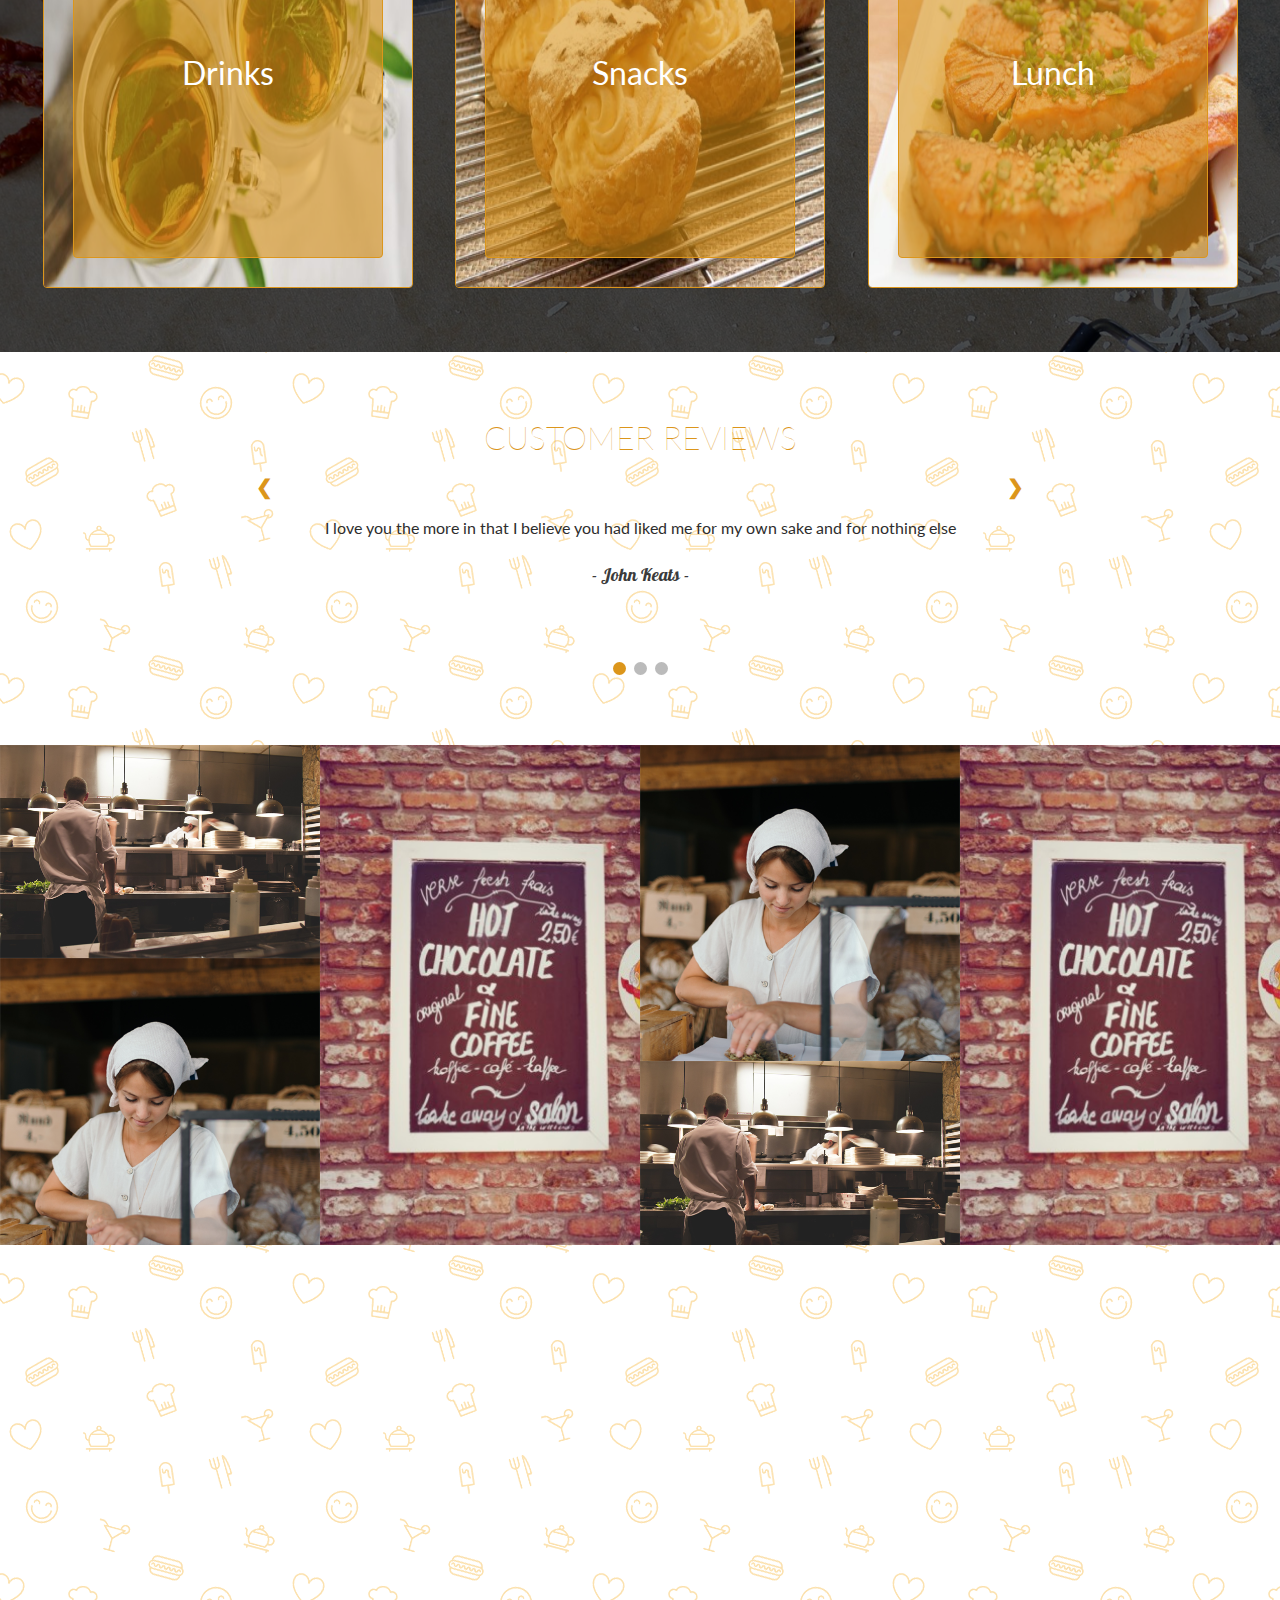
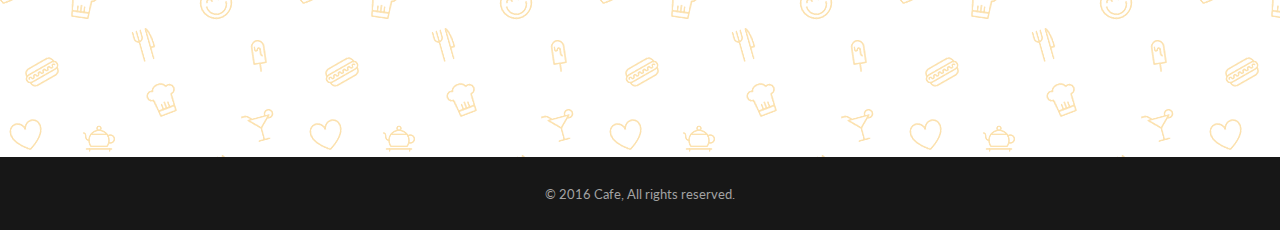
==== commit 9d5846bc: "Photo resized" ====
--- a/index.html
+++ b/index.html
@@ -86,19 +86,19 @@
                 <h2 class="text-center text-gold mb-3">Our tasty menu</h2>
                 <div class="our-menu">
                     <div class="menu">
-                        <img src="assets/images/drinks.png" alt="image">
+                        <img src="assets/images/drinks.jpg" alt="image">
                         <div class="menu-overlay">
                             <a href="#"><span>Drinks</span></a>
                         </div>
                     </div>
                     <div class="menu">
-                        <img src="assets/images/snacks.png" alt="image">
+                        <img src="assets/images/snacks.jpg" alt="image">
                         <div class="menu-overlay">
                             <a href="#"><span>Snacks</span></a>
                         </div>
                     </div>
                     <div class="menu">
-                        <img src="assets/images/lunch.png" alt="image">
+                        <img src="assets/images/lunch.jpg" alt="image">
                         <div class="menu-overlay">
                             <a href="#"><span>Lunch</span></a>
                         </div>
@@ -142,14 +142,14 @@
                     <img src="assets/images/gallery03.png" style="width:100%">
                 </div>
                 <div class="column">
-                    <img src="assets/images/gallery02.png" style="width:100%">
+                    <img src="assets/images/gallery02.jpg" style="width:100%">
                 </div>  
                 <div class="column">
                     <img src="assets/images/gallery03.png" style="width:100%">
                     <img src="assets/images/gallery04.png" style="width:100%">
                 </div>
                 <div class="column">
-                    <img src="assets/images/gallery02.png" style="width:100%">
+                    <img src="assets/images/gallery02.jpg" style="width:100%">
                 </div>
               </div>
 
--- a/assets/css/style.css
+++ b/assets/css/style.css
@@ -276,7 +276,7 @@
 /* about us */
 
 .about-us{
-    background-image: linear-gradient(rgba(0, 0, 0, 0.7), rgba(0, 0, 0, 0.7)), url('../images/the-restaurant.png'); 
+    background-image: linear-gradient(rgba(0, 0, 0, 0.7), rgba(0, 0, 0, 0.7)), url('../images/the-restaurant.jpg'); 
     width: 100%;
     padding: 5% 0;
     margin-bottom: 5%;
@@ -442,6 +442,7 @@
     margin-top: 3%;
     color: #171717db;
     font-family: 'Pattaya', sans-serif;
+    font-size: 18px;
 }
 
 /* gallery */
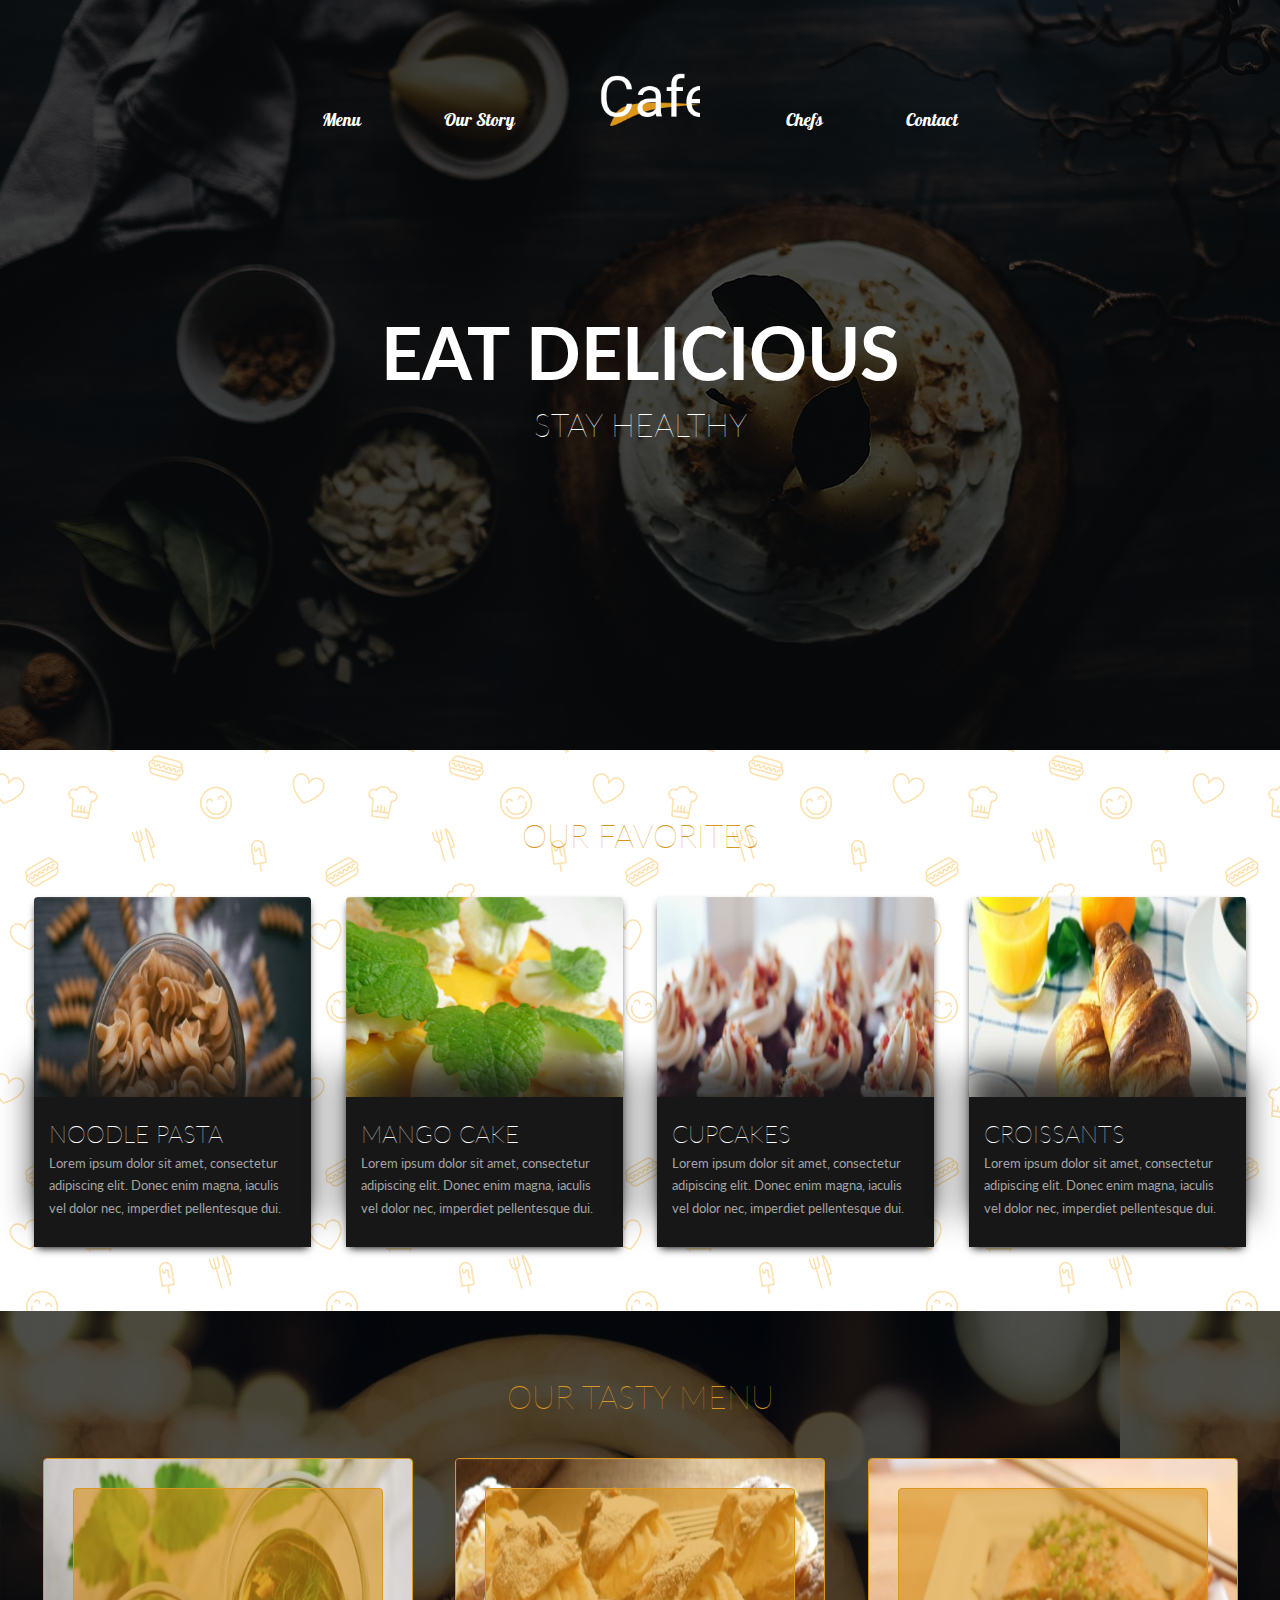
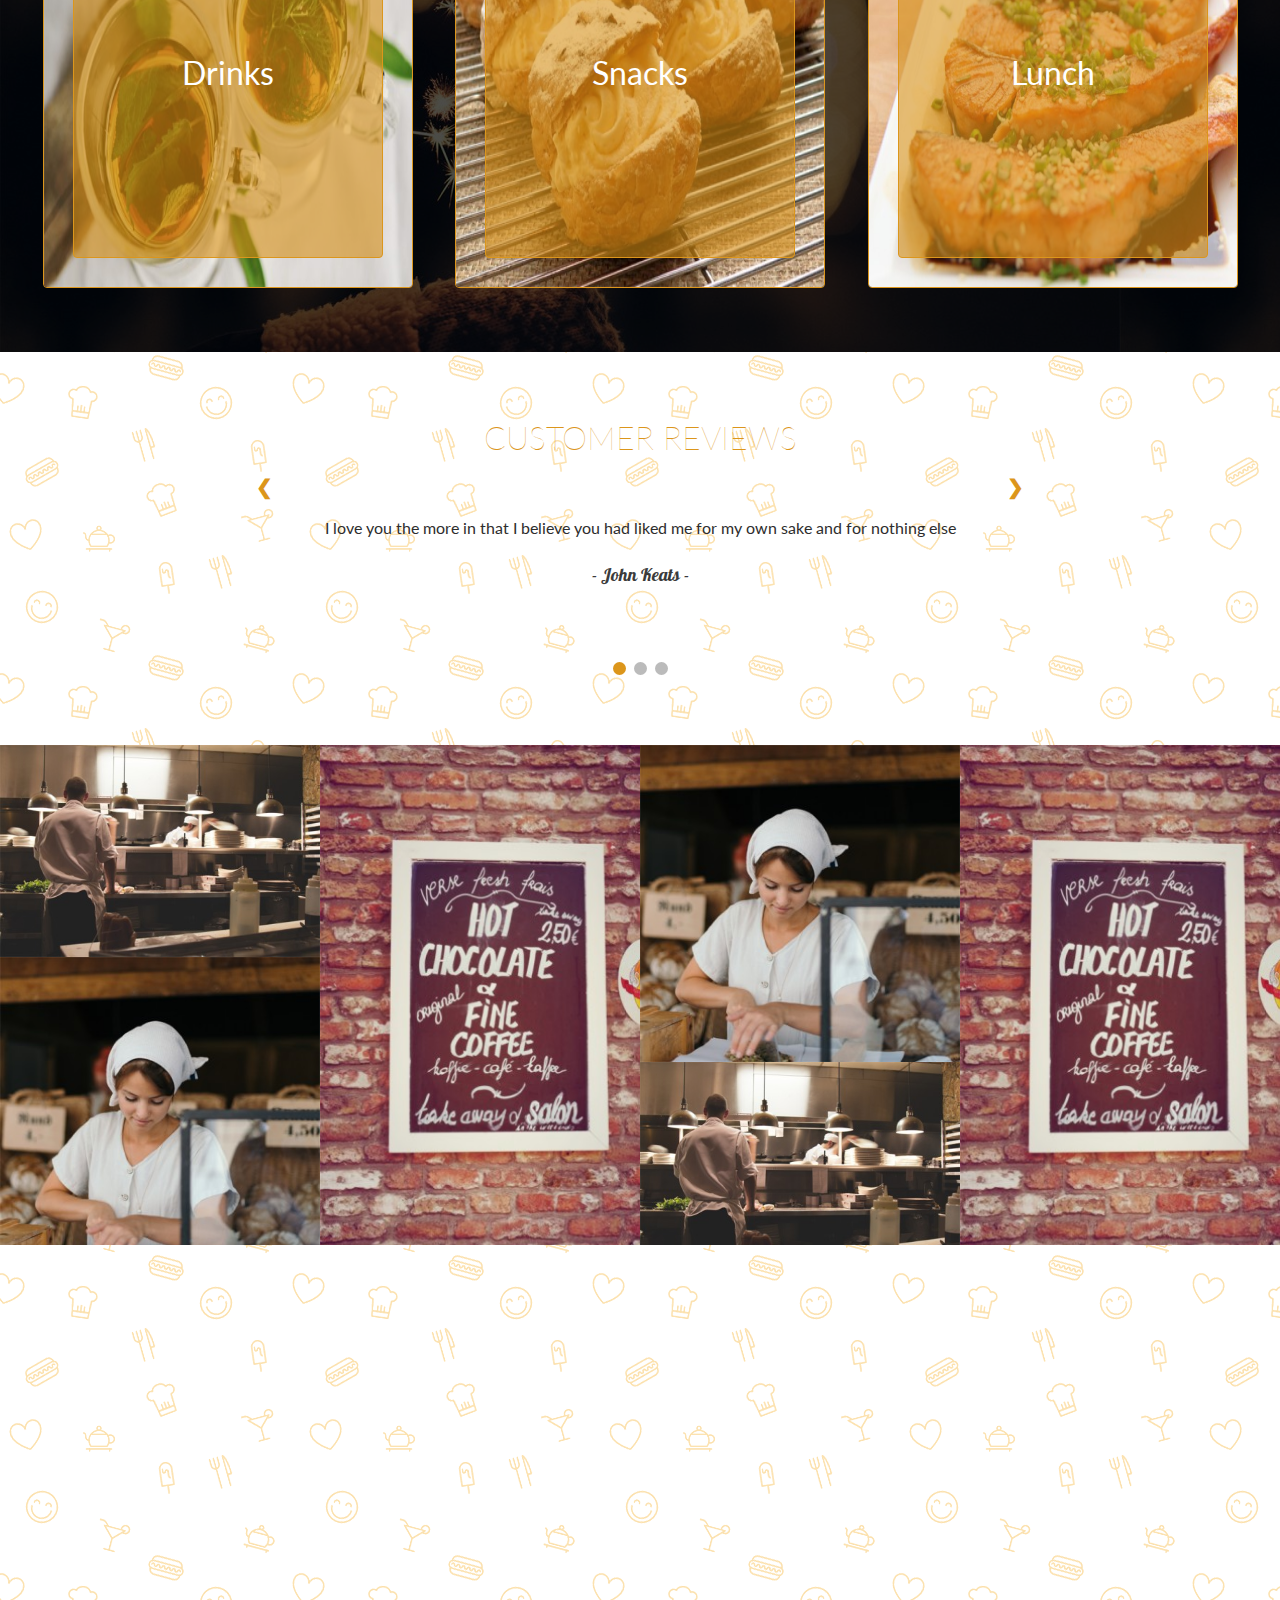
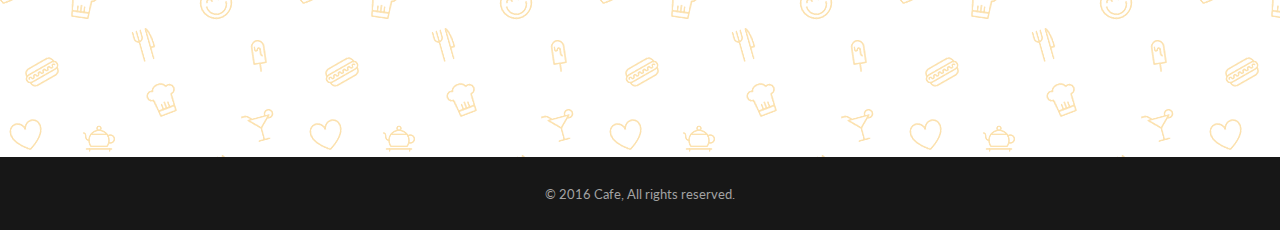
==== commit 163e95ab: "Photo resized" ====
--- a/index.html
+++ b/index.html
@@ -51,7 +51,7 @@
                 <h2 class="text-center mb-3 text-gold">Our Favorites</h2>
                 <div class="our-favorite">
                     <div class="favorite">
-                        <img src="assets/images/pasta.png" alt="image">
+                        <img src="assets/images/pasta.jpg" alt="image">
                         <div class="favorite-overlay">
                             <h3 class="text-white">Noodle Pasta</h3>
                             <span>Lorem ipsum dolor sit amet, consectetur adipiscing elit. Donec enim magna, iaculis vel dolor nec, imperdiet pellentesque dui.</span>
@@ -65,14 +65,14 @@
                         </div>
                     </div>
                     <div class="favorite">
-                        <img src="assets/images/cupcake.png" alt="image">
+                        <img src="assets/images/cupcake.jpg" alt="image">
                         <div class="favorite-overlay">
                             <h3 class="text-white">Cupcakes</h3>
                             <span>Lorem ipsum dolor sit amet, consectetur adipiscing elit. Donec enim magna, iaculis vel dolor nec, imperdiet pellentesque dui. </span>
                         </div>
                     </div>
                     <div class="favorite">
-                        <img src="assets/images/croissant.png" alt="image">
+                        <img src="assets/images/croissant.jpg" alt="image">
                         <div class="favorite-overlay">
                             <h3 class="text-white">Croissants</h3>
                             <span>Lorem ipsum dolor sit amet, consectetur adipiscing elit. Donec enim magna, iaculis vel dolor nec, imperdiet pellentesque dui. </span>
@@ -138,15 +138,15 @@
             <!-- gallery -->
             <div class="row"> 
                 <div class="column">
-                    <img src="assets/images/gallery04.png" style="width:100%">
-                    <img src="assets/images/gallery03.png" style="width:100%">
+                    <img src="assets/images/gallery04.jpg" style="width:100%">
+                    <img src="assets/images/gallery03.jpg" style="width:100%">
                 </div>
                 <div class="column">
                     <img src="assets/images/gallery02.jpg" style="width:100%">
                 </div>  
                 <div class="column">
-                    <img src="assets/images/gallery03.png" style="width:100%">
-                    <img src="assets/images/gallery04.png" style="width:100%">
+                    <img src="assets/images/gallery03.jpg" style="width:100%">
+                    <img src="assets/images/gallery04.jpg" style="width:100%">
                 </div>
                 <div class="column">
                     <img src="assets/images/gallery02.jpg" style="width:100%">
--- a/assets/css/style.css
+++ b/assets/css/style.css
@@ -205,7 +205,7 @@
 /* our tasty menu */
 
 .our-menu-container{
-    background-image: linear-gradient(rgba(0, 0, 0, 0.7), rgba(0, 0, 0, 0.7)), url('../images/our-tasty-menu.png'); 
+    background-image: linear-gradient(rgba(0, 0, 0, 0.7), rgba(0, 0, 0, 0.7)), url('../images/the-restaurant.jpg'); 
     width: 100%;
     opacity: 1;
     padding: 5% 0;
@@ -333,11 +333,11 @@
     align-items: center;
     justify-content: space-evenly;
 }
-.chef h2, .chef p{
+.chef h3, .chef p{
     color: #FFFFFF;
     text-align: center;
 }
-.chef h2{
+.chef h3{
     font-weight: 100;
 }
 .chef:hover .chef-overlay {
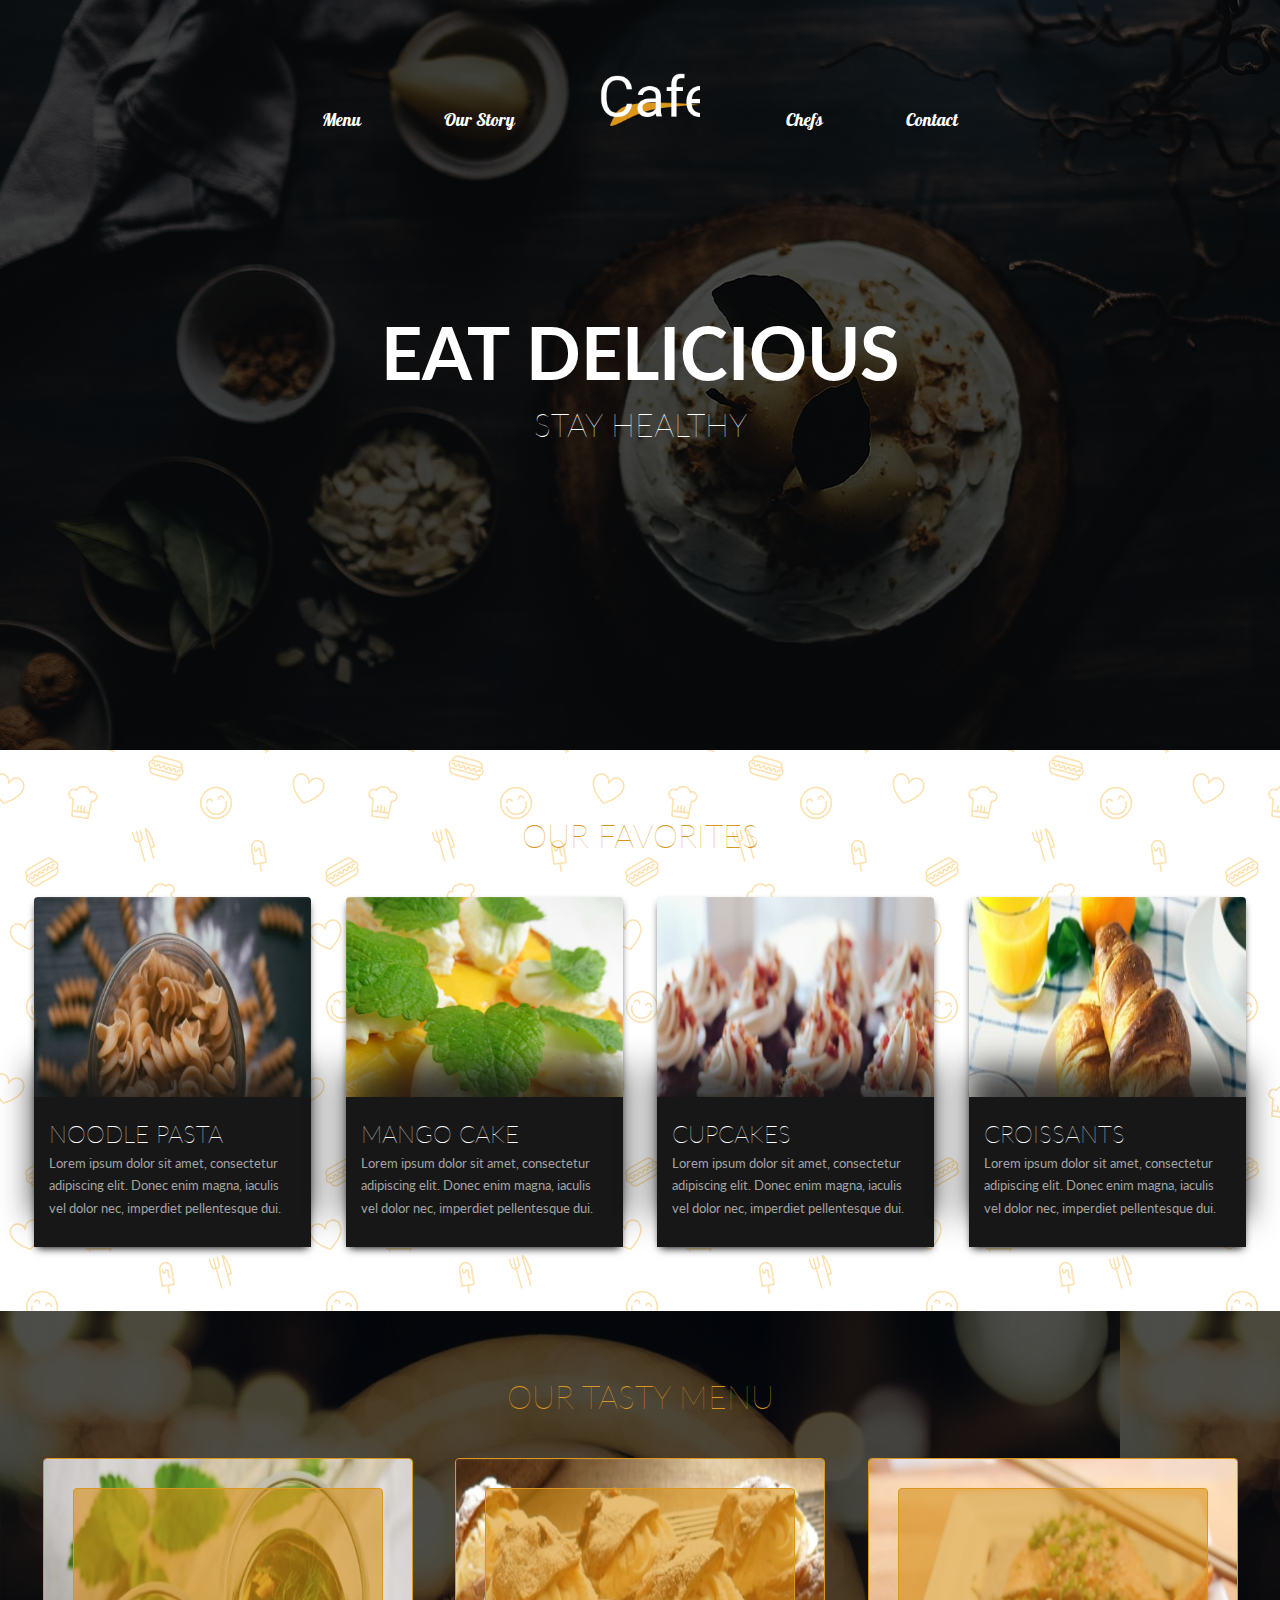
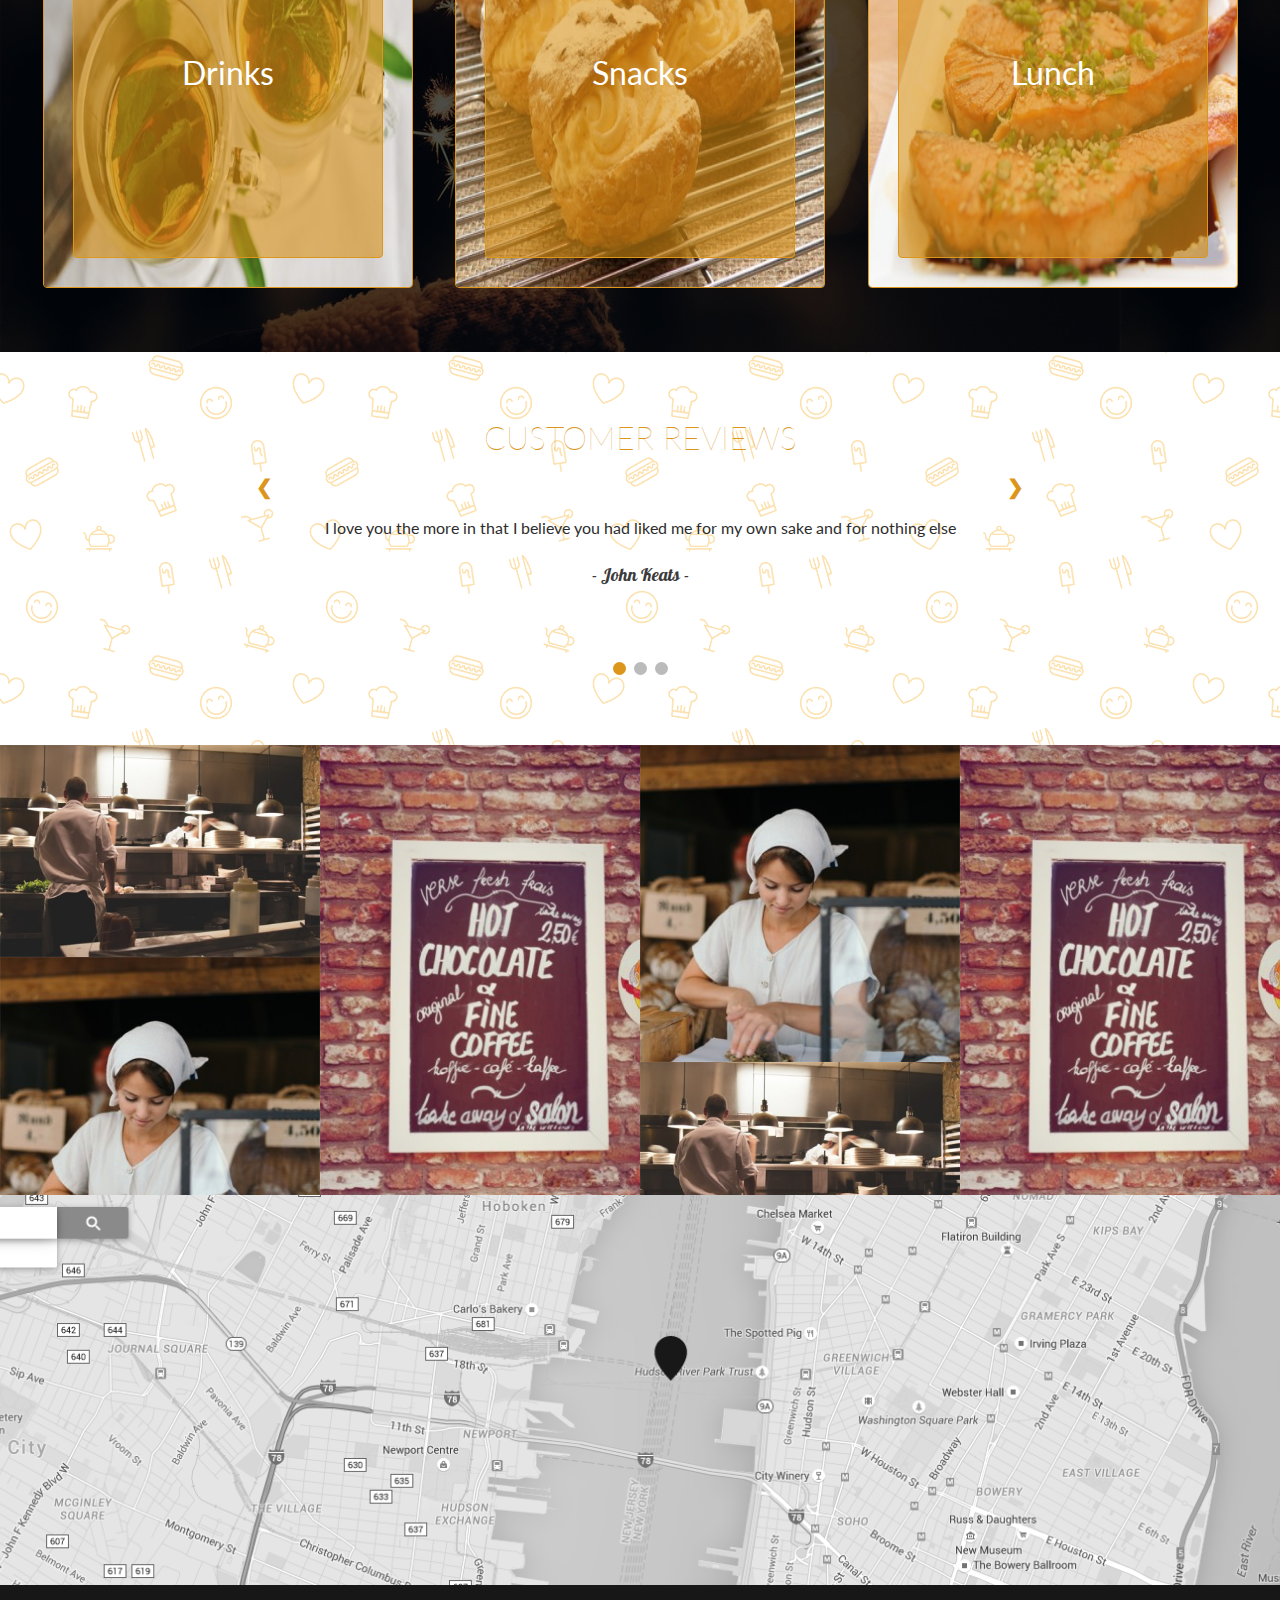
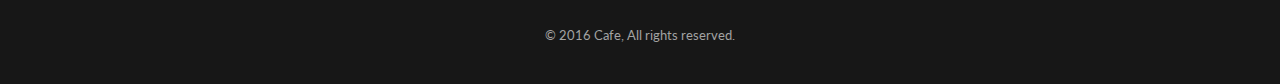
==== commit 070d1979: "Map added" ====
--- a/index.html
+++ b/index.html
@@ -154,9 +154,9 @@
               </div>
 
             <!-- google map -->
-            <div id="contact" class="google-map">
-                <iframe src="https://www.google.com/maps/embed?pb=!1m18!1m12!1m3!1d3024.565555259404!2d-74.01563338477845!3d40.705564829332616!2m3!1f0!2f0!3f0!3m2!1i1024!2i768!4f13.1!3m3!1m2!1s0x89c2589a17a81551%3A0xc7db393ae1eff521!2sCharging%20Bull!5e0!3m2!1sen!2sbd!4v1621555816620!5m2!1sen!2sbd" style="border:0;" allowfullscreen="" loading="lazy"></iframe>
-            </div>
+            <a href="https://goo.gl/maps/79VSf9ZUYBgmTGjcA" target="_blank">
+                <div id="contact" class="google-map"></div>
+            </a>
         </main>
 
         <!-- footer -->
--- a/assets/css/style.css
+++ b/assets/css/style.css
@@ -451,7 +451,7 @@
     display: flex;
     -ms-flex-wrap: wrap; 
     flex-wrap: wrap;
-    height: 500px;
+    height: 450px;
     overflow: hidden;
 }
   
@@ -467,16 +467,13 @@
   
 /* google map */
 .google-map{
-    height: 0;
-    padding-bottom: 40%;
-    position: relative;
-}
-.google-map iframe{
-    width: 100%;
-    height: 100%;
-    top: 0;
-    left: 0;
-    position: absolute;
+    background-image: url('../images/map.png');
+    width: 100%;
+    height: 390px;
+    background-repeat: no-repeat;
+    background-position: center;
+    background-size: cover;
+    filter: grayscale(100%);
 }
 /* footer */
 
@@ -484,5 +481,5 @@
     color: #A3A3A3;
     background-color: #171717;
     text-align: center;
-    padding: 2% 0;
+    padding: 3% 0;
 }